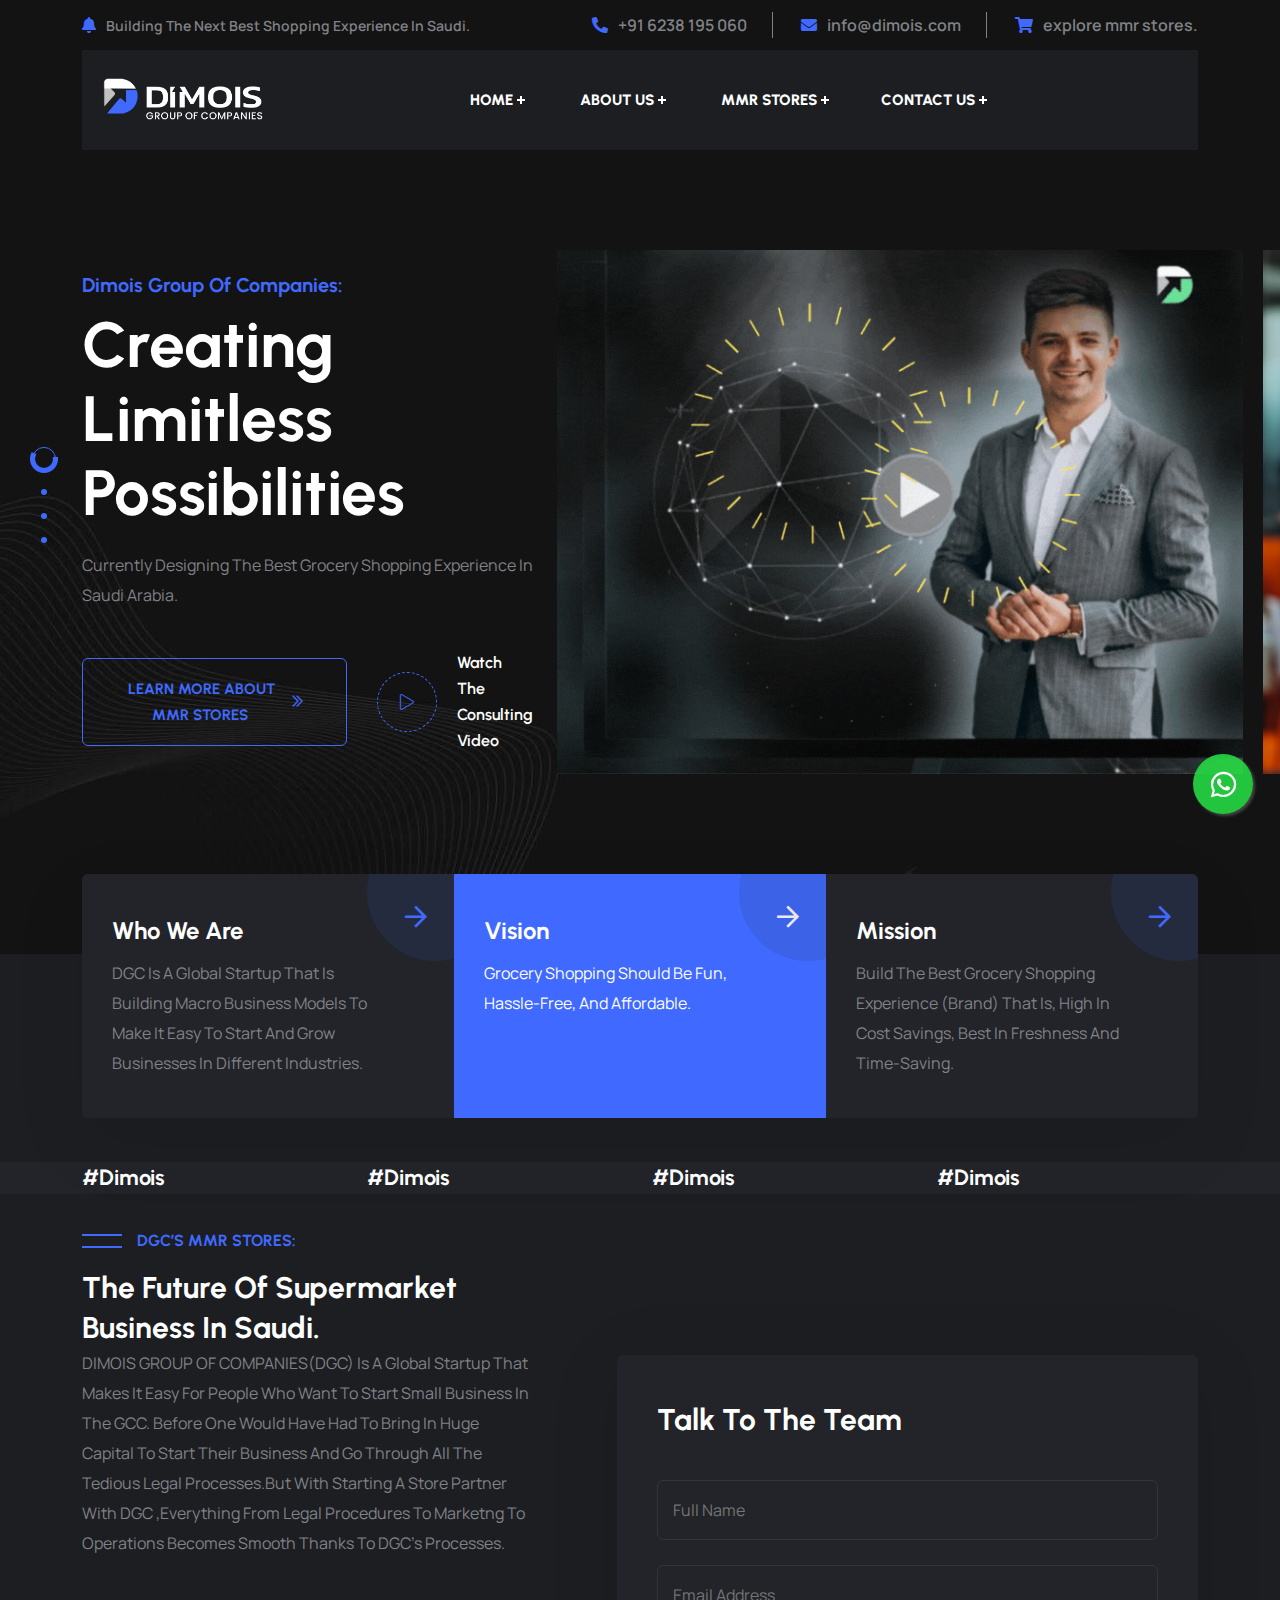
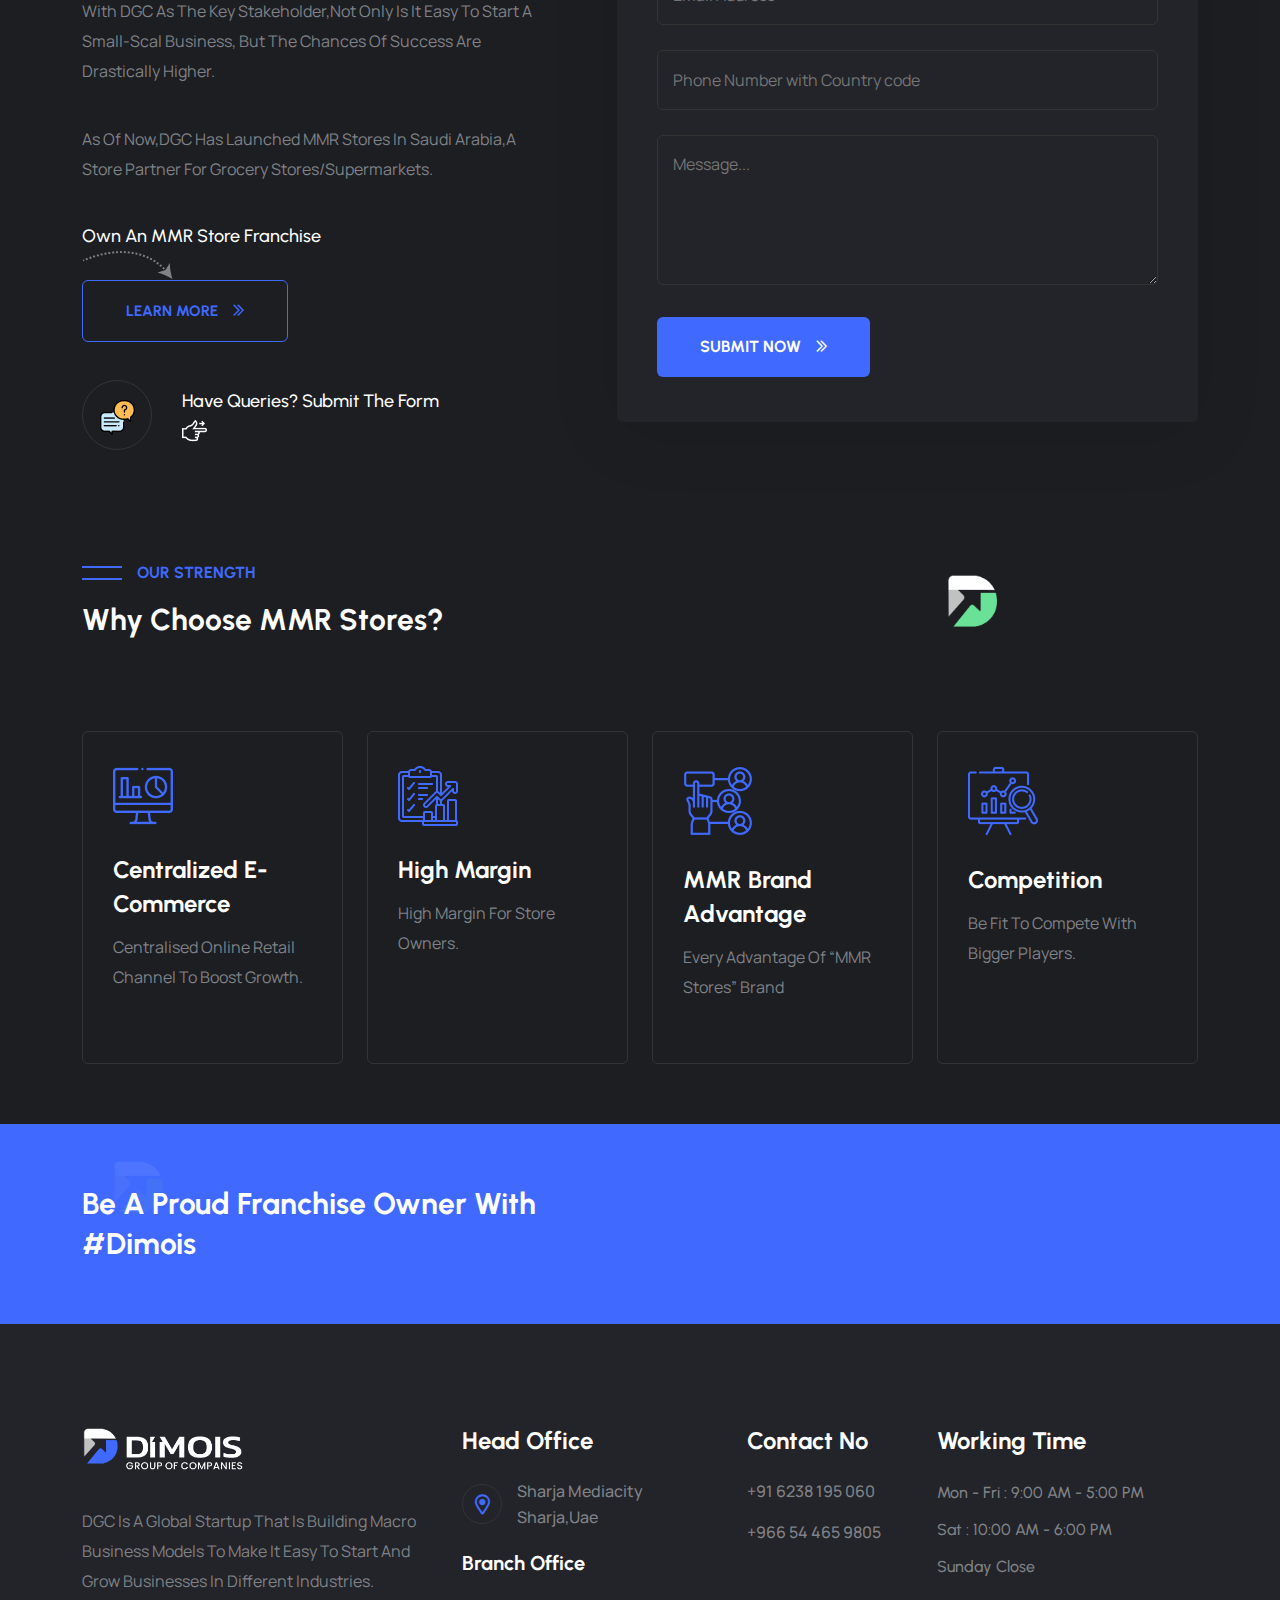
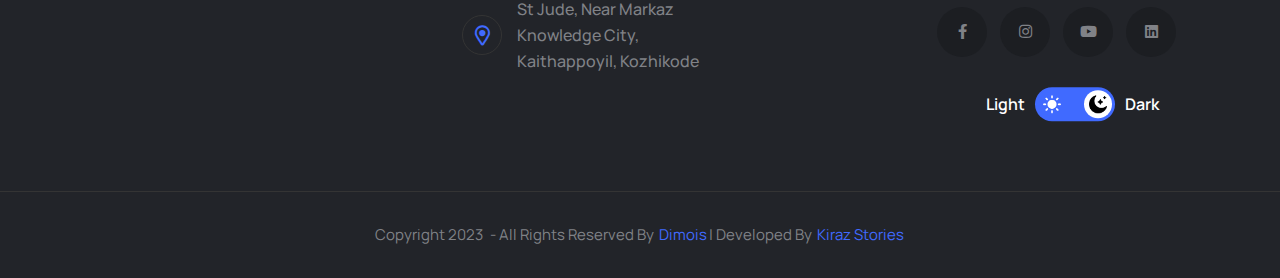
==== index.html @ ef4c13d4 "Update index.html" ====
<!DOCTYPE html>
<html lang="en">


<!-- Developed by CM.Sadikh -->

<head>
    <!-- Start Meta -->
    <meta charset="UTF-8">
    <meta http-equiv="X-UA-Compatible" content="IE=edge">
    <meta name="description" content="Dimois -  help take your small business the next level">
    <meta name="keywords" content="offer Store Partner opportunities all over GCC">
    <meta name="author" content="CM.sadikh">
    <meta name="viewport" content="width=device-width, initial-scale=1">
    <!-- Title of Site -->
    <title>Dimois</title>
    <!-- Favicons -->
    <!--<link rel="icon" type="image/png" href="assets/img/favicon-3.png">-->
    <link rel="icon" type="image/png" href="assets/img/shape/d2.svg">
    <!-- Bootstrap CSS -->
    <link rel="stylesheet" href="assets/css/bootstrap.min.css">
    <!-- Font Awesome CSS -->
    <link rel="stylesheet" href="assets/css/all.css">
    <!-- Animate CSS -->
    <link rel="stylesheet" href="assets/css/animate.css">
    <!-- Swiper Bundle CSS -->
    <link rel="stylesheet" href="assets/css/swiper-bundle.min.css">
    <!-- Magnific Popup CSS -->
    <link rel="stylesheet" href="assets/css/magnific-popup.css">
    <!-- Mean Menu CSS -->
    <link rel="stylesheet" href="assets/css/meanmenu.min.css">
    <!-- Custom CSS -->
    <link rel="stylesheet" href="assets/sass/style.css">
    <style>
        /* @media (max-width: 1399px); */
        .chooseUs__area-item {
            height: 333px !important;
            padding: 34px 30px !important;
        }

        .section-padding-strength {
            padding: 5px 0px !important;
        }

        .section-padding-about {
            /* padding: 120px 0px!important; */
            padding-top: 120px !important;
            padding-right: 0px !important;
            padding-bottom: 27px !important;
            padding-left: 0px !important;
        }

        .section-margin {
            margin-top: 55px !important;
        }

        .switch__tab {
            position: relative;
            font-weight: 500;
            display: flex;
            align-items: center;
            right: 115px;
            top: 94%;
            transform: translateY(89%) translateX(164px) rotate(0deg);
            z-index: 3;
            cursor: pointer;
        }

        .wa-float {
            position: fixed;
            width: 60px;
            height: 60px;
            bottom: 149px !important;
            right: 27px !important;
            background-color: #25d366;
            color: #FFF;
            border-radius: 50px;
            text-align: center;
            font-size: 30px;
            box-shadow: 2px 2px 3px #494747;
            z-index: 100;
        }

        .my-float {
            margin-top: 16px;
        }

        .float-insta {
            position: fixed;
            width: 60px;
            height: 60px;
            bottom: 86px !important;
            right: 27px !important;
            /*background-color: #26db43cc;*/
            background-color: #26db43e3;
            color: #FFF;
            border-radius: 50px;
            text-align: center;
            font-size: 29px;
            box-shadow: 2px 2px 3px #494747;
            z-index: 100;
        }

        .my-float-insta {
            margin-top: 16px;
        }

        .btn-eight {
            background: transparent;
            color: var(--primary-color-3);
            border: 1px solid var(--primary-color-3);
            padding: 16px 42px;
        }

        .btn-eight {

            display: inline-flex;
            align-items: center;
            font-size: 15px;
            line-height: 26px;
            padding: 17px 43px;
            text-align: center;
            font-weight: 700;
            font-family: var(--heading-font);
            z-index: 3;
            position: relative;
            transition: 0.4s;
            text-transform: uppercase;
            overflow: hidden;
            border-radius: 6px;
        }
    </style>


</head>

<body>
    <!-- Preloader Start -->
    <div class="theme-loader">
        <div class="spinner">
            <div class="double-bounce1"></div>
            <div class="double-bounce2"></div>
        </div>
    </div>
    <a href="https://api.whatsapp.com/send?phone=916238195060&text=Hi Dimois" class="float-insta" target="_blank">
        <i class="fab fa-whatsapp my-float-insta"></i>
    </a>
    <!-- Preloader End -->
    <!-- Dark Light Start -->
    <!-- <div class="switch__tab">
		<span class="switch__tab-btn active light-mode-title">Light</span>
		<span class="mode__switch three" onclick="darkLight()"><span></span></span>
		<span class="switch__tab-btn dark-mode-title">Dark</span>
	</div> -->
    <!-- Dark Light End -->
    <!-- Header Area Start -->
    <div class="header__three">
        <!-- Top Bar Start -->
        <div class="topbar__three">
            <div class="container">
                <div class="row">
                    <div class="col-xl-5 col-lg-6">
                        <div class="topbar__three-left lg-t-center">
                            <a href="#"><i class="fas fa-bell icon-animation"></i>Building the next best shopping
                                experience in Saudi.</a>

                        </div>

                    </div>
                    <div class="col-xl-7 col-lg-6">
                        <div class="topbar__three-right t-right lg-t-center">
                            <ul>
                                <li><a href="tel:+91 6238 195 060"><i class="fas fa-phone-alt"></i>+91 6238 195 060</a>
                                </li>
                                <li><a href="mailto:Info@dimois.com"><i class="fas fa-envelope"></i>Info@dimois.com</a>
                                </li>
                                <li><a href="mmr-stores.html"><i class="fas fa-shopping-cart"></i>Explore MMR
                                        Stores.</a></li>

                            </ul>
                        </div>
                    </div>
                </div>
            </div>
        </div>
        <!-- Top Bar End -->
        <!-- Menu Bar Area Start -->
        <div class="header__area header__sticky">
            <div class="container">
                <div class="header__area-menubar three">
                    <div class="header__area-menubar-left">
                        <div class="header__area-menubar-left-logo">
                            <a href="#"><img class="dark-n" src="assets/img/Dimois_light.svg" alt=""><img
                                    class="light-n" src="assets/img/Dimois_dark.svg" alt=""></a>
                            <!-- <a href="index.html"><img class="dark-n" src="assets/img/logo-6.png" alt=""><img class="light-n" src="assets/img/logo-7.png" alt=""></a> -->
                        </div>
                    </div>
                    <div class="header__area-menubar-center">
                        <div class="header__area-menubar-center-menu three menu-responsive">
                            <ul id="mobilemenu">
                                <li class="menu-item-has-children"><a href="#">Home</a>

                                </li>
                                <li class="menu-item-has-children"><a href="#about_us">About Us</a>
                                </li>
                                <!-- <li class="menu-item-has-children"><a href="#send_mail">Send mail</a>

                                </li> -->

                                <li class="menu-item-has-children"><a href="mmr-stores.html">MMR Stores</a>
                                <li class="menu-item-has-children"><a href="#contact">Contact us</a>

                                </li>
                            </ul>
                        </div>
                    </div>
                    <div class="header__area-menubar-right">
                        <div class="header__area-menubar-right-box">
                            <div class="header__area-menubar-right-box-search">
                                <div class="search">
                                    <span class="header__area-menubar-right-box-search-icon open">
                                        <!--<i-->
                                        <!--    class="fal fa-search"></i>-->
                                    </span>
                                </div>
                                <div class="header__area-menubar-right-box-search-box">
                                    <form>
                                        <input type="search" placeholder="Search Here.....">
                                        <button type="submit"><i class="fal fa-search"></i>
                                        </button>
                                    </form> <span class="header__area-menubar-right-box-search-box-icon"><i
                                            class="fal fa-times"></i></span>
                                </div>
                            </div>
                            <!-- <div class="header__area-menubar-right-box-btn">
                                <a class="btn-seven" href="#">Request quote<i
                                        class="far fa-chevron-double-right"></i>
                                    </a>
                            </div> -->
                        </div>
                        <div class="responsive-menu"></div>
                    </div>
                </div>
            </div>
        </div>
        <!-- Menu Bar Area End -->
    </div>
    <!-- Header Area End -->
    <!-- Banner Area Start -->
    <div class="banner__three" data-background="assets/img/shape/banner-bg-3.jpg">
        <div class="container">
            <div class="row align-items-center">
                <div class="col-xl-5 col-lg-6 lg-mb-30">
                    <div class="banner__three-title">
                        <!-- <span>Welcome to Dimois</span> -->
                        <!-- <h1>Dimois Group of Companies</h1> -->
                        <!-- <p>We are helping Make Dreams Possible & offer Store Partner opportunities all over GCC </p> -->
                        <span>Dimois Group of Companies:</span>
                        <h1> Creating Limitless Possibilities</h1>
                        <p>Currently designing the best grocery shopping experience in Saudi Arabia.</p>
                        <!-- <p>We are experts in Consulting business development, branding, brand management, and more.</p> -->
                        <div class="banner__three-title-bottom">
                            <div class="banner__three-title-bottom-btn">
                                <a class="btn-eight" href="#about_us">Learn more about MMR Stores&nbsp;<i
                                        class="far fa-chevron-double-right"></i></a>
                            </div>
                            <div class="banner__three-title-bottom-video">
                                <div class="banner__three-title-bottom-video-icon">
                                    <a class="video-popup" href="https://www.youtube.com/watch?v=VjAGd_CdMIsjaefar"><i
                                            class="fal fa-play"></i></a>
                                </div>
                                <h6>Watch the Consulting Video</h6>
                            </div>
                        </div>
                        <div class="swiper-pagination"></div>
                    </div>
                </div>
                <div class="col-xl-7 col-lg-6">
                    <div class="swiper banner__three__slider banner__three-image dark__imagej">
                        <div class="swiper-wrapper">
                            <div class="swiper-slide">
                                <!-- <img src="assets/img/banner/light-bulb.webp" alt=""> -->
                                <!--<img src="assets/img/banner/banner-7.jpg" alt="">-->

                                <!-- <img src="assets/img/banner/1.jpg" alt=""> -->
                                <a class="video-popup" href="https://www.youtube.com/watch?v=VjAGd_CdMIsjaefar">
                                    <!-- <img src="assets/img/banner/banner-j06.webp" alt="">  -->
                                    <!-- <img src="assets/img/banner/03.gif" height="600" alt="">  -->
                                    <!-- <img src="https://s9.gifyu.com/images/PLay.gif" height="600" alt="">  -->
                                    <!-- <img src="assets/img/banner/banner-j07.webp" alt=""> -->
                                    <img src="assets/img/banner/jif07.gif" alt="">


                                </a>

                            </div>
                            <div class="swiper-slide">
                                <img src="assets/img/banner/banner-8.jpg" alt="">
                            </div>
                            <div class="swiper-slide">
                                <img src="assets/img/banner/banner-9.jpg" alt="">
                            </div>
                            <div class="swiper-slide">
                                <img src="assets/img/banner/banner-10.jpg" alt="">
                            </div>
                        </div>
                    </div>
                </div>
            </div>
        </div>
    </div>
    <!-- Banner Area End -->
    <!-- Features Area Start -->
    <div class="features">
        <div class="container">
            <div class="row">
                <div class="col-xl-12">
                    <div class="features-area">
                        <div class="features-area-item ltb-radius">
                            <span><i class="far fa-arrow-right"></i></span>
                            <h4>Who we are</h4>
                            <!-- <p>DGC is a global startup that makes it easy for people who want to start small business in the GCC.</p> -->
                            <p>DGC is a global startup that is building macro business models to make it easy to start
                                and grow businesses in different industries.</p>
                        </div>
                        <div class="features-area-item features-area-item-hover">
                            <span><i class="far fa-arrow-right"></i></span>
                            <h4>Vision</h4>
                            <p>Grocery shopping should be fun, hassle-free, and affordable.</p>
                        </div>
                        <div class="features-area-item rtb-radius">
                            <span><i class="far fa-arrow-right"></i></span>
                            <h4>Mission</h4>
                            <p>
                                Build the best grocery shopping experience (brand) that is, high in cost savings, best
                                in freshness and time-saving.
                            </p>
                        </div>
                    </div>
                </div>
            </div>
        </div>
    </div>
    <style>
        .section-padding-about {
            padding: 33px 0px !important;

        }

        .ssection-margin-comp {
            height: 72px;

        }

        .subscribe2 {
            margin-top: 44px !important;
            background: #222429;
        }

        @media screen and (min-width:320px) and (max-width:640px) {

            .mob {
                display: none;
            }
        }
    </style>
    <!-- Features Area End -->
    <div id="about_us"> </div>
    <div class="mob subscribe2 section-margin-comp">
        <div class="container">
            <div class="row align-items-center">

                <div class=" col-xl-3 col-lg-3 left-right-animate light-n">
                    <div class="subscribe-title2">
                        <h5> #Dimois </h5>
                    </div>
                </div>
                <div class=" col-xl-3 col-lg-3 left-right-animate light-n">
                    <div class="subscribe-title2">
                        <h5> #Dimois</h5>
                    </div>
                </div>
                <div class=" col-xl-3 col-lg-3 left-right-animate light-n">
                    <div class="subscribe-title2">
                        <h5> #Dimois </h5>
                    </div>
                </div>
                <div class=" col-xl-3 col-lg-3 left-right-animate light-n">
                    <div class="subscribe-title2">
                        <h5> #Dimois </h5>
                    </div>
                </div>



            </div>
        </div>
    </div>

    <!-- About Area Start -->
    <div class="about__three section-padding-about">
        <div class="container">
            <div class="row align-items-center">
                <div class="col-xl-5 col-lg-6 lg-mb-30">
                    <div class="about__three-title" id="about_usj">
                        <span class="subtitle-three">DGC’s MMR Stores:</span>
                        <h3>The future of Supermarket Business in Saudi.</h3>
                        <p>DIMOIS GROUP OF COMPANIES(DGC) is a global startup that makes it easy for people who want to
                            start small business in the GCC.
                            Before one would have had to bring in huge capital to start their business and go through
                            all the tedious legal processes.But with
                            starting a Store Partner with DGC ,everything from legal procedures to marketng to
                            operations becomes smooth thanks to DGC's processes.
                        </p>
                        <p>with DGC as the key stakeholder,not only is it easy to start a small-scal business,
                            but the chances of success are drastically higher.
                        </p>
                        <p>As of now,DGC has launched MMR stores in Saudi Arabia,a Store Partner for grocery
                            stores/supermarkets.
                        </p>

                        <div class="about__three-title-faq-text">
                            <span class="text-one">Own an MMR Store Franchise</span>
                            <h6><img class="dark-n left-right-animate light-n" src="assets/img/icon/arrow-1.png"
                                    alt=""><img class="light-n left-right-animate light-n"
                                    src="assets/img/icon/arrow-1-dark.png" alt=""></h6>
                            <a class="btn-eight" href="mmr-stores.html">Learn More<i
                                    class="far fa-chevron-double-right"></i></a>
                        </div>

                        <p></p>
                        <div class="about__three-title-faq">
                            <div class="about__three-title-faq-icon">
                                <img class="icon-animation" src="assets/img/icon/question.png" alt="">
                            </div>

                            <div class="about__three-title-faq-text">
                                <span class="text-one">Have queries? Submit the form</span>
                                <h6><img class="dark-n" src="assets/img/icon/hand.png" alt=""><img class="light-n"
                                        src="assets/img/icon/hand-light.png" alt=""></h6>
                            </div>
                        </div>

                    </div>
                </div>
                <div class="col-xl-7 col-lg-6">

                    <div class="getIn__touch-three-right" id="send_mail">
                        <h3>Talk to the team</h3>
                        <div class="getIn__touch-three-right-form">
                            <form method="post" autocomplete="off" name="google-sheet" id="jForm">
                                <div class="mt-25">
                                    <input type="text" name="Name" id="name" placeholder="Full Name"
                                        required="required">
                                </div>
                                <div class="mt-25">
                                    <input type="email" name="Email" id="email" placeholder="Email Address"
                                        required="required">
                                </div>
                                <div class="mt-25">
                                    <input type="number" name="Phone" id="phone" placeholder="Phone Number with Country code"
                                        required="required">
                                </div>
                                <div class="mt-25">
                                    <textarea name="Message" id="Message" placeholder="Message..."></textarea>
                                </div>
                                <div class="mt-25">
                                    <button class="btn-seven" type="submit">Submit Now<i
                                            class="far fa-chevron-double-right"></i></button>
                                </div>
                            </form>
                        </div>
                    </div>

                </div>
            </div>
        </div>
    </div>

    <div class="chooseUs__area section-padding-strength">
        <div class="container">
            <div class="row align-items-center mb-70">
                <div class="col-xl-6 col-lg-7 lg-mb-20">
                    <div class="chooseUs__area-title">
                        <span class="subtitle-three">Our Strength</span>
                        <h3>Why Choose MMR Stores?</h3>
                    </div>
                </div>
                <div class="col-xl-6 col-lg-5">
                    <div class="chooseUs__area-right">
                        <div class="chooseUs__area-right-counter">
                            <!-- <h1><span class="counter">180</span>+</h1>
                            <h6>Get International Award our company</h6> -->
                        </div>
                        <div class="chooseUs__area-right-shape">
                            <!-- <img class="left-right-animate dark-n" src="assets/img/shape/choose-us.png" alt="">
                            <img class="left-right-animate light-n" src="assets/img/shape/choose-us-dark.png" alt=""> -->
                            <img class="left-right-animate dark-n" src="assets/img/shape/d2.svg" alt="">
                            <img class="left-right-animate light-n" src="assets/img/shape/d2.svg" alt="">
                        </div>
                    </div>
                </div>
            </div>
            <div class="row">
                <!-- <div class="col-xl-6 xl-mb-30 dark__image"> -->
                <div class="col-xl-6">
                    <div class="row">
                        <div class="col-sm-6 sm-mb-30">
                            <div class="chooseUs__area-item">
                                <div class="chooseUs__area-item-icon">
                                    <img src="assets/img/icon/choose-us-1.png" alt="">
                                </div>
                                <h4>Centralized E-commerce
                                </h4>
                                <p>Centralised Online Retail Channel to boost growth.</p>
                            </div>
                        </div>
                        <div class="col-sm-6">
                            <div class="chooseUs__area-item">
                                <div class="chooseUs__area-item-icon">
                                    <img src="assets/img/icon/choose-us-2.png" alt="">
                                </div>
                                <h4>High Margin</h4>
                                <p>High Margin for Store Owners.</p>
                            </div>
                        </div>
                    </div>
                </div>
                <!-- <img class="img-full" src="assets/img/pages/choose-us.jpg" alt=""> -->
                <!-- </div> -->
                <div class="col-xl-6">
                    <div class="row">
                        <div class="col-sm-6 sm-mb-30">
                            <div class="chooseUs__area-item">
                                <div class="chooseUs__area-item-icon">
                                    <img src="assets/img/icon/services-j.png" alt="">
                                </div>

                                <h4>MMR Brand Advantage
                                </h4>
                                <p>Every Advantage of “MMR Stores” Brand

                                </p>
                            </div>
                        </div>
                        <div class="col-sm-6">
                            <div class="chooseUs__area-item">
                                <div class="chooseUs__area-item-icon">
                                    <img src="assets/img/icon/services-j2.png" alt="">
                                </div>
                                <h4>Competition
                                </h4>
                                <p>Be Fit to Compete with Bigger Players.

                                </p>
                            </div>
                        </div>
                    </div>
                </div>
            </div>
        </div>
    </div>

    <!-- Subscribe Area Start -->
    <div class="subscribe section-margin">
        <div class="container">
            <div class="row align-items-center">
                <div class="col-xl-6 col-lg-6">
                    <div class="subscribe-title">
                        <h3>Be a proud franchise owner with #Dimois</h3>
                    </div>
                </div>

            </div>
        </div>
    </div>
    <!-- Subscribe Area End -->
    <!-- Footer One Area Start -->
    <div class="footer__three" id="contact">
        <img class="footer__three-shape" src="assets/img/shape/footer-bg-2.png" alt="">
        <div class="container">
            <div class="row">
                <div class="col-xl-4 col-lg-5 col-md-7 md-mb-30">
                    <div class="footer__three-widget">
                        <div class="footer__three-widget-about">
                            <!-- <a href="index.html"><img class="dark-n" src="assets/img/logo-6.png" alt=""><img class="light-n" src="assets/img/logo-7.png" alt=""></a> -->
                            <a href="#index.html"><img class="dark-n" src="assets/img/Dimois_light.svg" alt=""><img
                                    class="light-n" src="assets/img/Dimois_dark.svg" alt=""></a>
                            <p>
                                DGC Is A Global Startup That Is Building Macro Business Models To Make It Easy To Start
                                And Grow Businesses In Different Industries.
                            </p>
                        </div>
                    </div>
                </div>
                <div class="col-xl-3 col-lg-4 col-md-5 col-sm-7 xl-mb-30">
                    <div class="footer__three-widget">
                        <h4>Head Office</h4>
                        <div class="footer__three-widget-location">
                            <div class="footer__three-widget-location-item">
                                <div class="footer__three-widget-location-item-icon">
                                    <i class="far fa-map-marker-alt"></i>
                                </div>
                                <div class="footer__three-widget-location-item-info">
                                    <a href="#">Sharja mediacity
                                        Sharja,uae</a>
                                </div>
                            </div>
                            <h6>Branch Office</h6>
                            <div class="footer__three-widget-location-item">
                                <div class="footer__three-widget-location-item-icon">
                                    <i class="far fa-map-marker-alt"></i>
                                </div>
                                <div class="footer__three-widget-location-item-info">
                                    <a href="#">St Jude, Near Markaz Knowledge City, Kaithappoyil, Kozhikode</a>
                                </div>
                            </div>
                        </div>
                    </div>
                </div>
                <div class="col-xl-2 col-lg-3 col-md-4 col-sm-5 sm-mb-30">
                    <div class="footer__three-widget">
                        <h4>Contact No</h4>
                        <div class="footer__three-widget-solution">
                            <ul>
                                <li><a href="tel:+91 6238 195 060"><i class="fas fa-phone-alt"></i>+91 6238 195 060</a>
                                </li>
                                <li><a href="tel:+91 6238 195 060"><i class="fas fa-phone-alt"></i>+966 54 465 9805</a>
                                </li>
                                <!--<li><a href="#"><i class="far fa-chevron-double-right"></i>privacy policy</a></li>-->
                                <!--<li><a href="#"><i class="far fa-chevron-double-right"></i>Consulting</a></li>-->
                            </ul>
                        </div>
                    </div>
                </div>
                <div class="col-xl-3 col-lg-4 col-md-5">
                    <div class="footer__three-widget border-one tow">
                        <h4>Working Time</h4>
                        <div class="footer__three-widget-hour">
                            <p>Mon - fri : 9:00 AM - 5:00 PM</p>
                            <p>sat : 10:00 AM - 6:00 PM</p>
                            <p>Sunday Close</p>
                            <div class="footer__three-widget-hour-social">
                                <ul>
                                    <li><a
                                            href="https://www.facebook.com/profile.html?id=100089367236804&mibextid=LQQJ4d"><i
                                                class="fab fa-facebook-f"></i></a></li>
                                    <li><a href="https://instagram.com/dimois_?igshid=MWI4MTIyMDE="><i
                                                class="fab fa-instagram"></i></a></li>
                                    <li><a href="#"><i class="fab fa-youtube"></i></a></li>
                                    <li><a href="#"><i class="fab fa-linkedin"></i></a></li>
                                    <div class="switch__tab">
                                        <span class="switch__tab-btn active light-mode-title">Light</span>
                                        <span class="mode__switch three" onclick="darkLight()"><span></span></span>
                                        <span class="switch__tab-btn dark-mode-title">Dark</span>
                                    </div>
                                </ul>
                            </div>
                        </div>
                    </div>
                </div>
            </div>
            <!-- Dark Light Start -->

            <!-- Dark Light End -->
        </div>
        <div class="copyright__three">
            <div class="container">
                <div class="row">

                    <div class="col-xl-12">
                         <p>Copyright 2023 <a href="#"></a> - All Rights Reserved By <a href="#" style="text-decoration:none">Dimois</a>| Developed By <a href="https://api.whatsapp.com/send?phone=+918714909890&amp;text=Hi Kiraz Stories-Navigated from Dimois website" style="text-decoration:none">Kiraz Stories</a></p>
                    </div>
                </div>
            </div>
        </div>
    </div>
    <!-- Footer One Area End -->
    <!-- Scroll Btn Start -->
    <div class="scroll-up scroll-three">
        <svg class="scroll-circle svg-content" width="100%" height="100%" viewBox="-1 -1 102 102">
            <path d="M50,1 a49,49 0 0,1 0,98 a49,49 0 0,1 0,-98" />
        </svg>
    </div>
    <!-- Scroll Btn End -->
    <!-- Main JS -->
    <script src="assets/js/jquery-3.6.0.min.js"></script>
    <!-- Bootstrap JS -->
    <script src="assets/js/bootstrap.min.js"></script>
    <!-- Counter Up JS -->
    <script src="assets/js/jquery.counterup.min.js"></script>
    <!-- Popper JS -->
    <script src="assets/js/popper.min.js"></script>
    <!-- Progressbar JS -->
    <script src="assets/js/progressbar.min.js"></script>
    <!-- Magnific Popup JS -->
    <script src="assets/js/jquery.magnific-popup.min.js"></script>
    <!-- Swiper Bundle JS -->
    <script src="assets/js/swiper-bundle.min.js"></script>
    <!-- Isotope JS -->
    <script src="assets/js/isotope.pkgd.min.js"></script>
    <!-- Waypoints JS -->
    <script src="assets/js/jquery.waypoints.min.js"></script>
    <!-- Mean Menu JS -->
    <script src="assets/js/jquery.meanmenu.min.js"></script>
    <!-- Custom JS -->
    <script src="assets/js/custom.js"></script>
    <script type="text/javascript">
        const scriptURL = 'https://script.google.com/macros/s/AKfycbwk9A3CYjjhkdMA5ywSXH0VU51KRY2a--d4376lodjJhL7mDSpXBL0UM4ISJSSvrnHsAQ/exec'
        const form = document.forms['google-sheet']

        form.addEventListener('submit', e => {
            e.preventDefault()
            var phone = document.forms["jForm"]["Phone"].value;
var phoneNum = phone.replace(/[^\d]/g, '');
if(phoneNum.length > 6 && phoneNum.length <= 12) {  
           
            fetch(scriptURL, { method: 'POST', body: new FormData(form) })
                .then(response => alert("You have successfully submitted."))
                document.getElementById("jForm").reset()
                .catch(error => console.error('Error!', error.message))
            }else{
                alert('Please enter a valid phone number');
            }

        })
    </script>

</body>


</html>
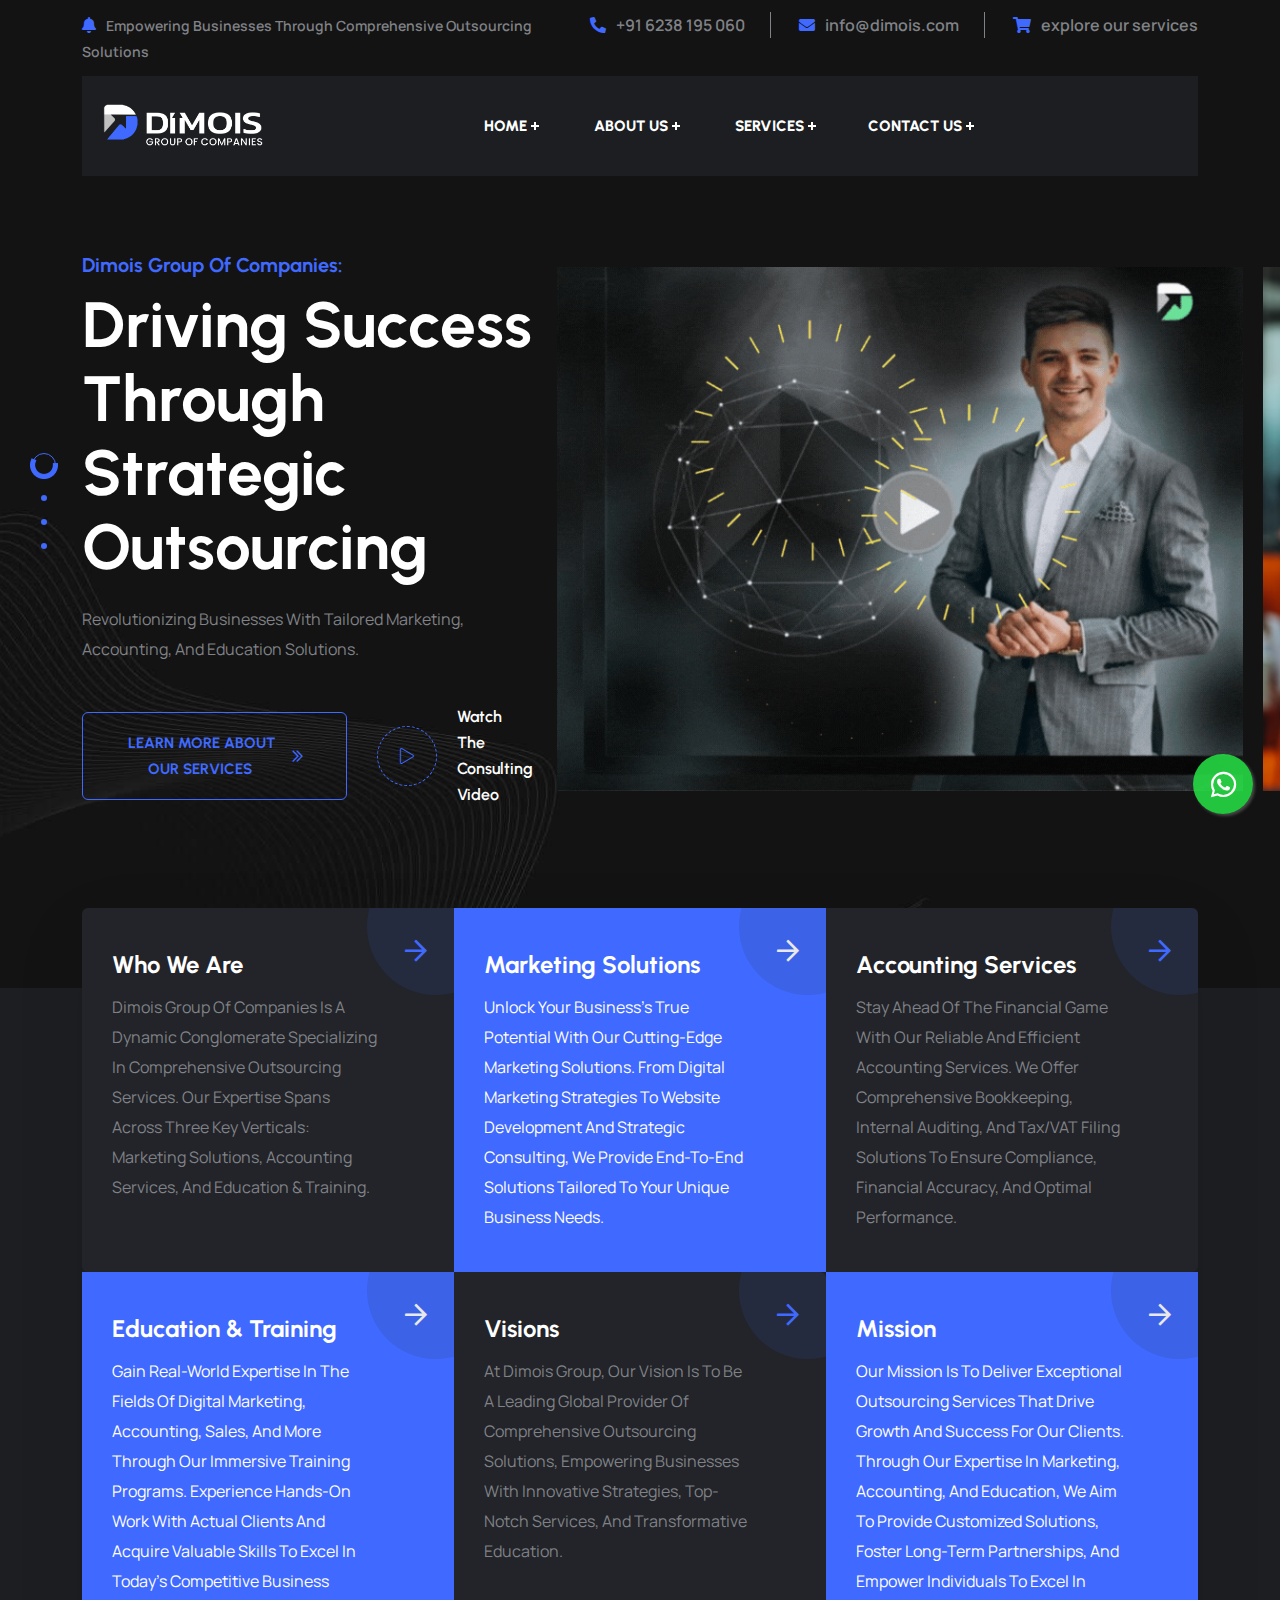
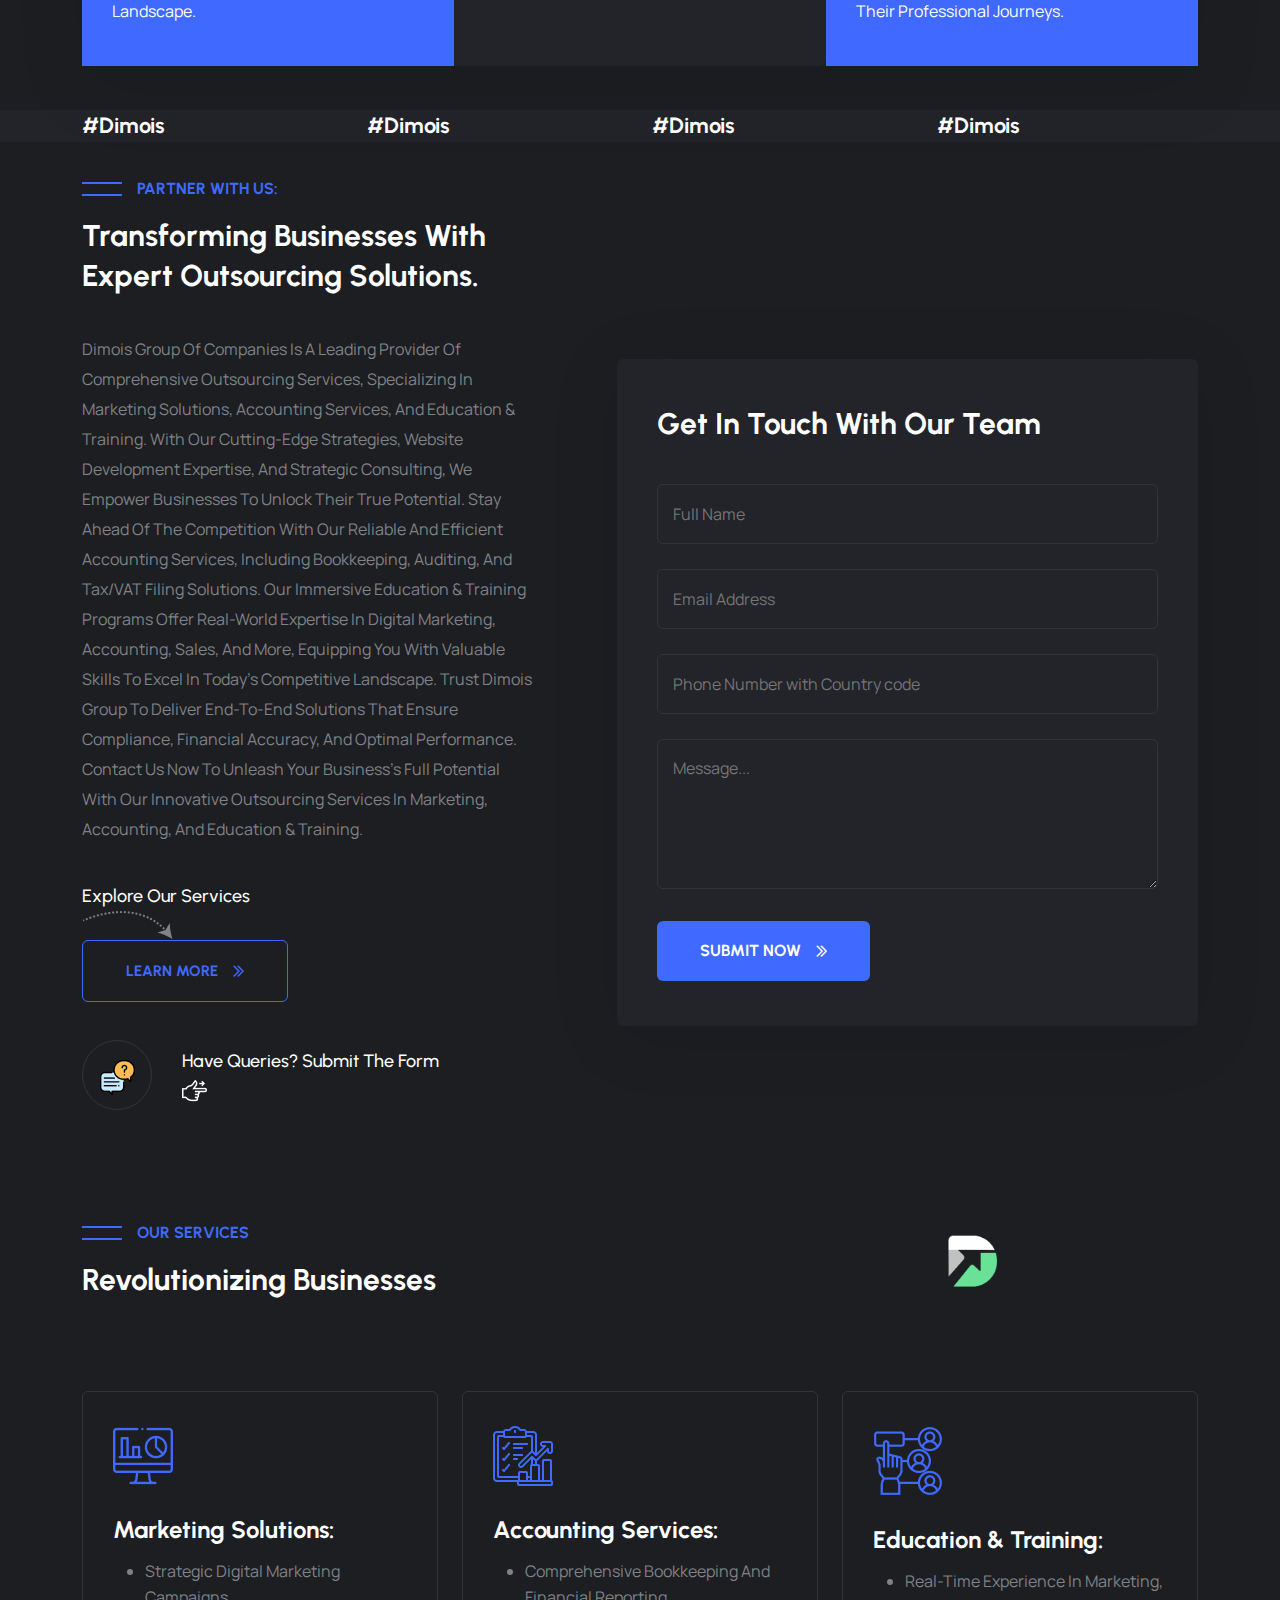
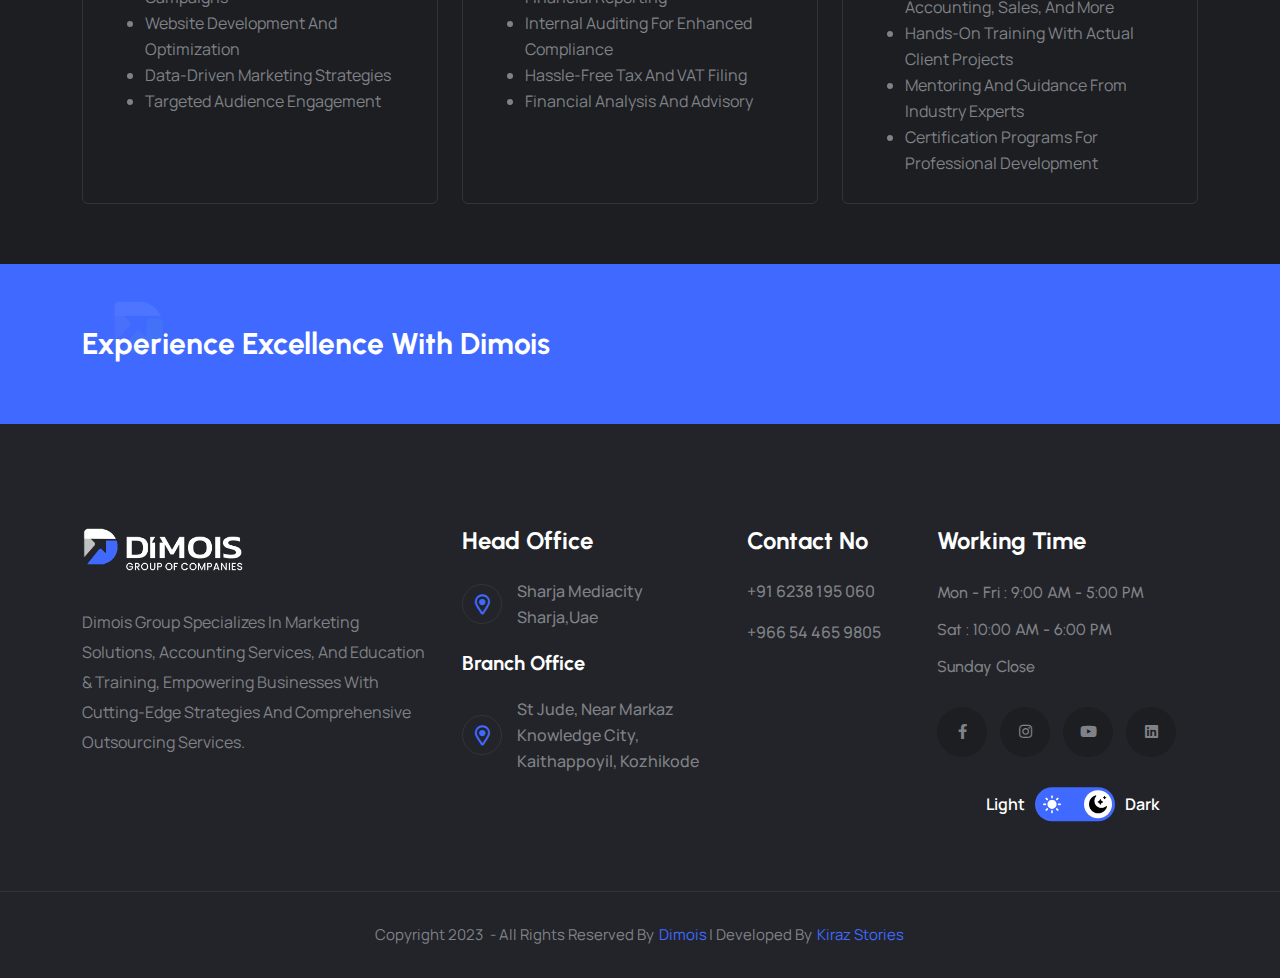
==== commit baeaa8f8: "Update index.html" ====
--- a/index.html
+++ b/index.html
@@ -34,7 +34,7 @@
     <style>
         /* @media (max-width: 1399px); */
         .chooseUs__area-item {
-            height: 333px !important;
+            height: 413px !important;
             padding: 34px 30px !important;
         }
 
@@ -161,8 +161,7 @@
                 <div class="row">
                     <div class="col-xl-5 col-lg-6">
                         <div class="topbar__three-left lg-t-center">
-                            <a href="#"><i class="fas fa-bell icon-animation"></i>Building the next best shopping
-                                experience in Saudi.</a>
+                            <a href="#"><i class="fas fa-bell icon-animation"></i>Empowering Businesses through Comprehensive Outsourcing Solutions</a>
 
                         </div>
 
@@ -174,8 +173,7 @@
                                 </li>
                                 <li><a href="mailto:Info@dimois.com"><i class="fas fa-envelope"></i>Info@dimois.com</a>
                                 </li>
-                                <li><a href="mmr-stores.html"><i class="fas fa-shopping-cart"></i>Explore MMR
-                                        Stores.</a></li>
+                                <li><a href="#services"><i class="fas fa-shopping-cart"></i>Explore Our Services</a></li>
 
                             </ul>
                         </div>
@@ -207,7 +205,7 @@
 
                                 </li> -->
 
-                                <li class="menu-item-has-children"><a href="mmr-stores.html">MMR Stores</a>
+                                <li class="menu-item-has-children"><a href="#services">Services</a>
                                 <li class="menu-item-has-children"><a href="#contact">Contact us</a>
 
                                 </li>
@@ -256,17 +254,17 @@
                         <!-- <h1>Dimois Group of Companies</h1> -->
                         <!-- <p>We are helping Make Dreams Possible & offer Store Partner opportunities all over GCC </p> -->
                         <span>Dimois Group of Companies:</span>
-                        <h1> Creating Limitless Possibilities</h1>
-                        <p>Currently designing the best grocery shopping experience in Saudi Arabia.</p>
+                        <h1> Driving Success through Strategic Outsourcing</h1>
+                        <p>Revolutionizing Businesses with Tailored Marketing, Accounting, and Education Solutions.</p>
                         <!-- <p>We are experts in Consulting business development, branding, brand management, and more.</p> -->
                         <div class="banner__three-title-bottom">
                             <div class="banner__three-title-bottom-btn">
-                                <a class="btn-eight" href="#about_us">Learn more about MMR Stores&nbsp;<i
+                                <a class="btn-eight" href="#about_us">Learn more about Our Services&nbsp;<i
                                         class="far fa-chevron-double-right"></i></a>
                             </div>
                             <div class="banner__three-title-bottom-video">
                                 <div class="banner__three-title-bottom-video-icon">
-                                    <a class="video-popup" href="https://www.youtube.com/watch?v=VjAGd_CdMIsjaefar"><i
+                                    <a class="video-popup" href="https://www.youtube.com/watch?v=66uFXkFaNlU"><i
                                             class="fal fa-play"></i></a>
                                 </div>
                                 <h6>Watch the Consulting Video</h6>
@@ -283,7 +281,7 @@
                                 <!--<img src="assets/img/banner/banner-7.jpg" alt="">-->
 
                                 <!-- <img src="assets/img/banner/1.jpg" alt=""> -->
-                                <a class="video-popup" href="https://www.youtube.com/watch?v=VjAGd_CdMIsjaefar">
+                                <a class="video-popup" href="https://www.youtube.com/watch?v=66uFXkFaNlU">
                                     <!-- <img src="assets/img/banner/banner-j06.webp" alt="">  -->
                                     <!-- <img src="assets/img/banner/03.gif" height="600" alt="">  -->
                                     <!-- <img src="https://s9.gifyu.com/images/PLay.gif" height="600" alt="">  -->
@@ -320,21 +318,37 @@
                             <span><i class="far fa-arrow-right"></i></span>
                             <h4>Who we are</h4>
                             <!-- <p>DGC is a global startup that makes it easy for people who want to start small business in the GCC.</p> -->
-                            <p>DGC is a global startup that is building macro business models to make it easy to start
-                                and grow businesses in different industries.</p>
+                            <p>Dimois Group of Companies is a dynamic conglomerate specializing in comprehensive outsourcing services. Our expertise spans across three key verticals: Marketing Solutions, Accounting Services, and Education & Training.
+                            </p>
                         </div>
                         <div class="features-area-item features-area-item-hover">
                             <span><i class="far fa-arrow-right"></i></span>
-                            <h4>Vision</h4>
-                            <p>Grocery shopping should be fun, hassle-free, and affordable.</p>
+                            <h4>Marketing Solutions</h4>
+                            <p>Unlock your business's true potential with our cutting-edge marketing solutions. From digital marketing strategies to website development and strategic consulting, we provide end-to-end solutions tailored to your unique business needs.</p>
                         </div>
                         <div class="features-area-item rtb-radius">
                             <span><i class="far fa-arrow-right"></i></span>
+                            <h4>Accounting Services</h4>
+                            <p>
+                                Stay ahead of the financial game with our reliable and efficient accounting services. We offer comprehensive bookkeeping, internal auditing, and tax/VAT filing solutions to ensure compliance, financial accuracy, and optimal performance.
+                            </p>
+                        </div>
+                        <div class="features-area-item features-area-item-hover">
+                            <span><i class="far fa-arrow-right"></i></span>
+                            <h4>Education & Training</h4>
+                            <p>Gain real-world expertise in the fields of digital marketing, accounting, sales, and more through our immersive training programs. Experience hands-on work with actual clients and acquire valuable skills to excel in today's competitive business landscape.</p>
+                        </div>
+                        <div class="features-area-item rtb-radius">
+                            <span><i class="far fa-arrow-right"></i></span>
+                            <h4>Visions</h4>
+                            <p>
+                                At Dimois Group, our vision is to be a leading global provider of comprehensive outsourcing solutions, empowering businesses with innovative strategies, top-notch services, and transformative education.
+                            </p>
+                        </div>
+                        <div class="features-area-item features-area-item-hover">
+                            <span><i class="far fa-arrow-right"></i></span>
                             <h4>Mission</h4>
-                            <p>
-                                Build the best grocery shopping experience (brand) that is, high in cost savings, best
-                                in freshness and time-saving.
-                            </p>
+                            <p>Our mission is to deliver exceptional outsourcing services that drive growth and success for our clients. Through our expertise in marketing, accounting, and education, we aim to provide customized solutions, foster long-term partnerships, and empower individuals to excel in their professional journeys.</p>
                         </div>
                     </div>
                 </div>
@@ -403,28 +417,28 @@
             <div class="row align-items-center">
                 <div class="col-xl-5 col-lg-6 lg-mb-30">
                     <div class="about__three-title" id="about_usj">
-                        <span class="subtitle-three">DGC’s MMR Stores:</span>
-                        <h3>The future of Supermarket Business in Saudi.</h3>
-                        <p>DIMOIS GROUP OF COMPANIES(DGC) is a global startup that makes it easy for people who want to
-                            start small business in the GCC.
-                            Before one would have had to bring in huge capital to start their business and go through
-                            all the tedious legal processes.But with
-                            starting a Store Partner with DGC ,everything from legal procedures to marketng to
-                            operations becomes smooth thanks to DGC's processes.
-                        </p>
-                        <p>with DGC as the key stakeholder,not only is it easy to start a small-scal business,
+                        <span class="subtitle-three"> Partner with Us:</span>
+                        <h3>
+                            Transforming Businesses with Expert Outsourcing Solutions.</h3>
+                            <p>
+
+                            </p>
+                        <p>
+                            Dimois Group of Companies is a leading provider of comprehensive outsourcing services, specializing in Marketing Solutions, Accounting Services, and Education & Training. With our cutting-edge strategies, website development expertise, and strategic consulting, we empower businesses to unlock their true potential. Stay ahead of the competition with our reliable and efficient Accounting Services, including bookkeeping, auditing, and tax/VAT filing solutions. Our immersive Education & Training programs offer real-world expertise in digital marketing, accounting, sales, and more, equipping you with valuable skills to excel in today's competitive landscape. Trust Dimois Group to deliver end-to-end solutions that ensure compliance, financial accuracy, and optimal performance. Contact us now to unleash your business's full potential with our innovative outsourcing services in Marketing, Accounting, and Education & Training.
+ </p>
+                        <!-- <p>with DGC as the key stakeholder,not only is it easy to start a small-scal business,
                             but the chances of success are drastically higher.
                         </p>
                         <p>As of now,DGC has launched MMR stores in Saudi Arabia,a Store Partner for grocery
                             stores/supermarkets.
-                        </p>
+                        </p> -->
 
                         <div class="about__three-title-faq-text">
-                            <span class="text-one">Own an MMR Store Franchise</span>
+                            <span class="text-one">Explore Our Services</span>
                             <h6><img class="dark-n left-right-animate light-n" src="assets/img/icon/arrow-1.png"
                                     alt=""><img class="light-n left-right-animate light-n"
                                     src="assets/img/icon/arrow-1-dark.png" alt=""></h6>
-                            <a class="btn-eight" href="mmr-stores.html">Learn More<i
+                            <a class="btn-eight" href="#">Learn More<i
                                     class="far fa-chevron-double-right"></i></a>
                         </div>
 
@@ -446,7 +460,7 @@
                 <div class="col-xl-7 col-lg-6">
 
                     <div class="getIn__touch-three-right" id="send_mail">
-                        <h3>Talk to the team</h3>
+                        <h3>Get in Touch with Our Team</h3>
                         <div class="getIn__touch-three-right-form">
                             <form method="post" autocomplete="off" name="google-sheet" id="jForm">
                                 <div class="mt-25">
@@ -481,9 +495,9 @@
         <div class="container">
             <div class="row align-items-center mb-70">
                 <div class="col-xl-6 col-lg-7 lg-mb-20">
-                    <div class="chooseUs__area-title">
-                        <span class="subtitle-three">Our Strength</span>
-                        <h3>Why Choose MMR Stores?</h3>
+                    <div class="chooseUs__area-title" id="services">
+                        <span class="subtitle-three">Our Services</span>
+                       <h3>Revolutionizing Businesses</h3>
                     </div>
                 </div>
                 <div class="col-xl-6 col-lg-5">
@@ -503,60 +517,61 @@
             </div>
             <div class="row">
                 <!-- <div class="col-xl-6 xl-mb-30 dark__image"> -->
-                <div class="col-xl-6">
+                <div class="col-xl-12">
                     <div class="row">
-                        <div class="col-sm-6 sm-mb-30">
+                        <div class="col-sm-4 sm-mb-30">
                             <div class="chooseUs__area-item">
                                 <div class="chooseUs__area-item-icon">
                                     <img src="assets/img/icon/choose-us-1.png" alt="">
                                 </div>
-                                <h4>Centralized E-commerce
+                                <h4>Marketing Solutions:
+
                                 </h4>
-                                <p>Centralised Online Retail Channel to boost growth.</p>
-                            </div>
-                        </div>
-                        <div class="col-sm-6">
+                                <ul>
+                                    <li>Strategic Digital Marketing Campaigns</li>
+                                    <li>Website Development and Optimization</li>
+                                    <li>Data-driven Marketing Strategies</li>
+                                    <li>Targeted Audience Engagement</li>
+                                </ul>
+                                <!-- <p>Centralised Online Retail Channel to boost growth.</p> -->
+                            </div>
+                        </div>
+                        <div class="col-sm-4">
                             <div class="chooseUs__area-item">
                                 <div class="chooseUs__area-item-icon">
                                     <img src="assets/img/icon/choose-us-2.png" alt="">
                                 </div>
-                                <h4>High Margin</h4>
-                                <p>High Margin for Store Owners.</p>
-                            </div>
-                        </div>
-                    </div>
-                </div>
-                <!-- <img class="img-full" src="assets/img/pages/choose-us.jpg" alt=""> -->
-                <!-- </div> -->
-                <div class="col-xl-6">
-                    <div class="row">
-                        <div class="col-sm-6 sm-mb-30">
+                                <h4>Accounting Services:</h4>
+                                <ul>
+                                    <li>Comprehensive Bookkeeping and Financial Reporting</li>
+                                    <li>Internal Auditing for Enhanced Compliance
+                                    </li>
+                                    <li>Hassle-free Tax and VAT Filing</li>
+                                    <li>Financial Analysis and Advisory</li>
+                                </ul>
+                            </div>
+                        </div>
+                        <div class="col-sm-4">
                             <div class="chooseUs__area-item">
                                 <div class="chooseUs__area-item-icon">
                                     <img src="assets/img/icon/services-j.png" alt="">
                                 </div>
-
-                                <h4>MMR Brand Advantage
+                                <h4>Education & Training:
                                 </h4>
-                                <p>Every Advantage of “MMR Stores” Brand
-
-                                </p>
-                            </div>
-                        </div>
-                        <div class="col-sm-6">
-                            <div class="chooseUs__area-item">
-                                <div class="chooseUs__area-item-icon">
-                                    <img src="assets/img/icon/services-j2.png" alt="">
-                                </div>
-                                <h4>Competition
-                                </h4>
-                                <p>Be Fit to Compete with Bigger Players.
-
-                                </p>
-                            </div>
-                        </div>
-                    </div>
-                </div>
+                                <ul>
+                                    <li>Real-time Experience in Marketing, Accounting, Sales, and More</li>
+                                    <li>Hands-on Training with Actual Client Projects
+
+                                    </li>
+                                    <li>Mentoring and Guidance from Industry Experts
+                                    </li>
+                                    <li>Certification Programs for Professional Development</li>
+                                </ul>
+                            </div>
+                        </div>
+                    </div>
+                </div>
+            
             </div>
         </div>
     </div>
@@ -567,7 +582,8 @@
             <div class="row align-items-center">
                 <div class="col-xl-6 col-lg-6">
                     <div class="subscribe-title">
-                        <h3>Be a proud franchise owner with #Dimois</h3>
+                        <h3>Experience Excellence with Dimois
+                        </h3>
                     </div>
                 </div>
 
@@ -587,8 +603,7 @@
                             <a href="#index.html"><img class="dark-n" src="assets/img/Dimois_light.svg" alt=""><img
                                     class="light-n" src="assets/img/Dimois_dark.svg" alt=""></a>
                             <p>
-                                DGC Is A Global Startup That Is Building Macro Business Models To Make It Easy To Start
-                                And Grow Businesses In Different Industries.
+                                Dimois Group specializes in Marketing Solutions, Accounting Services, and Education & Training, empowering businesses with cutting-edge strategies and comprehensive outsourcing services.
                             </p>
                         </div>
                     </div>
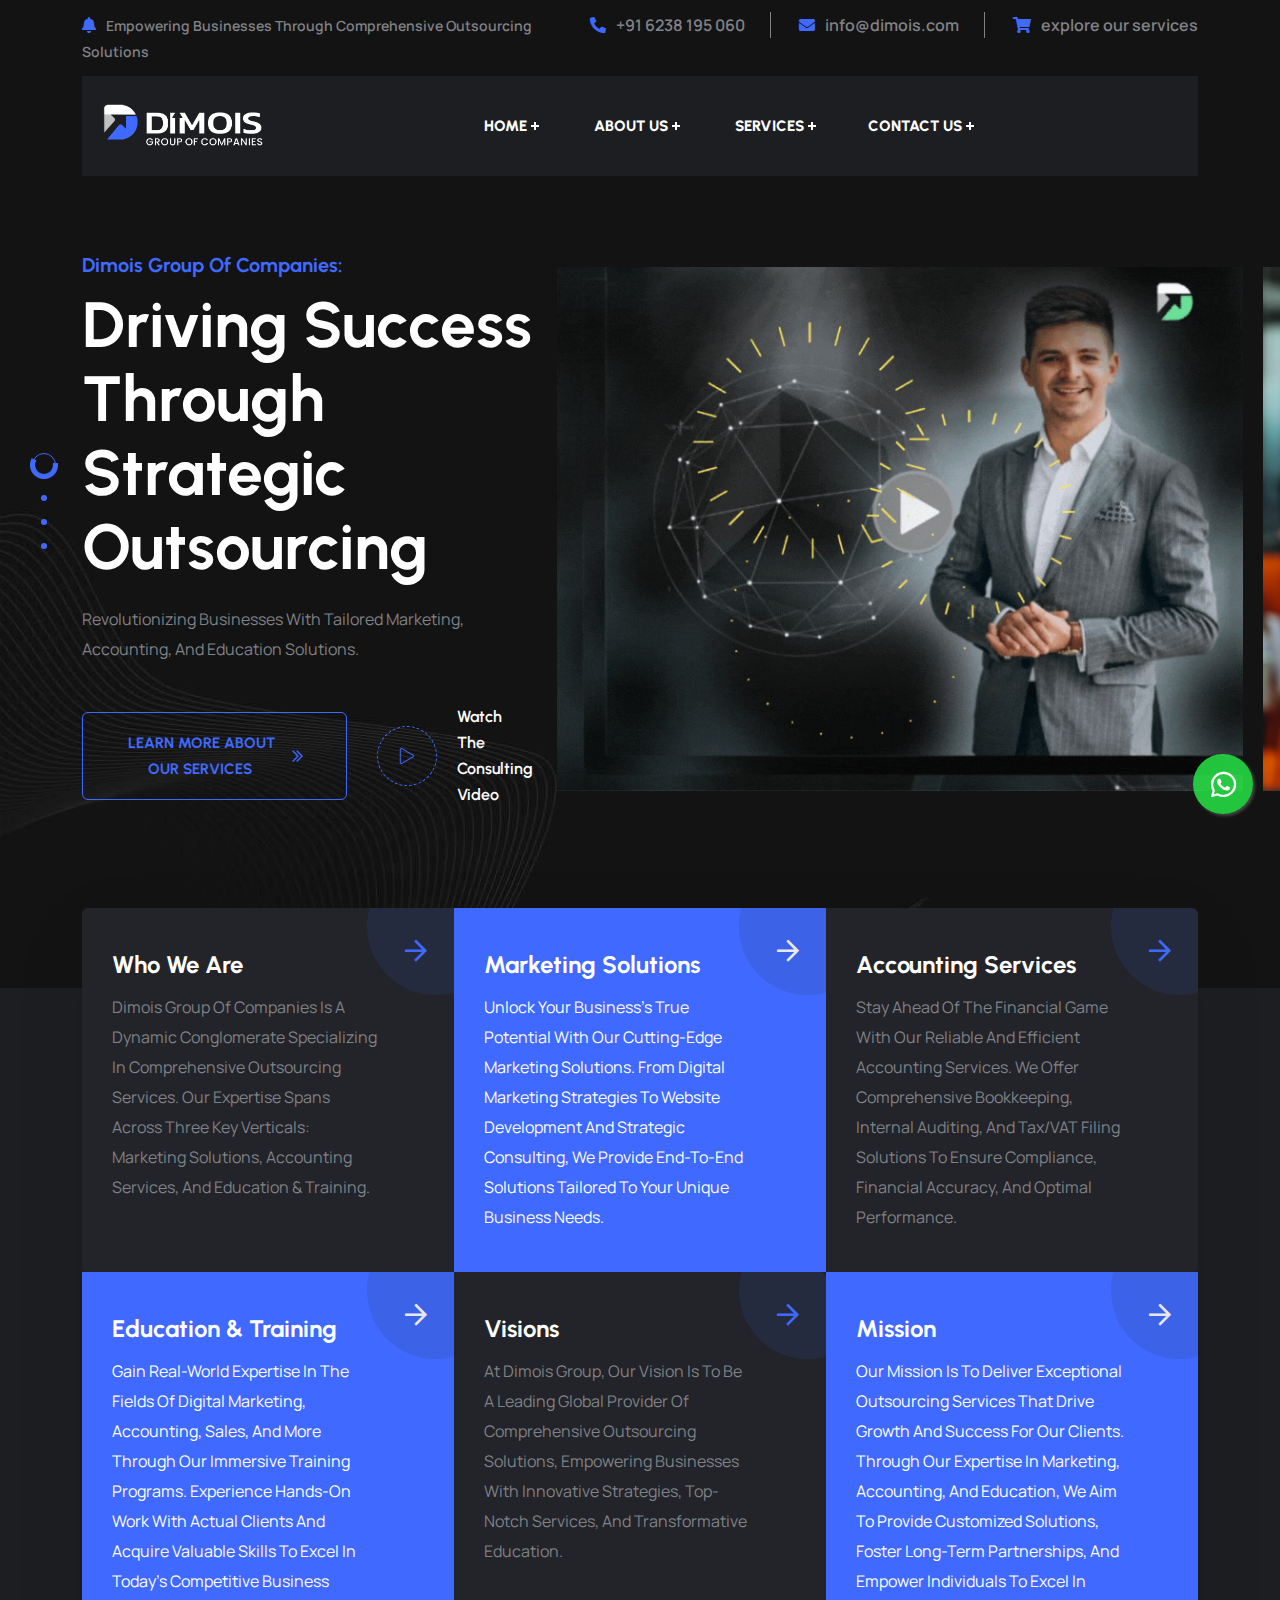
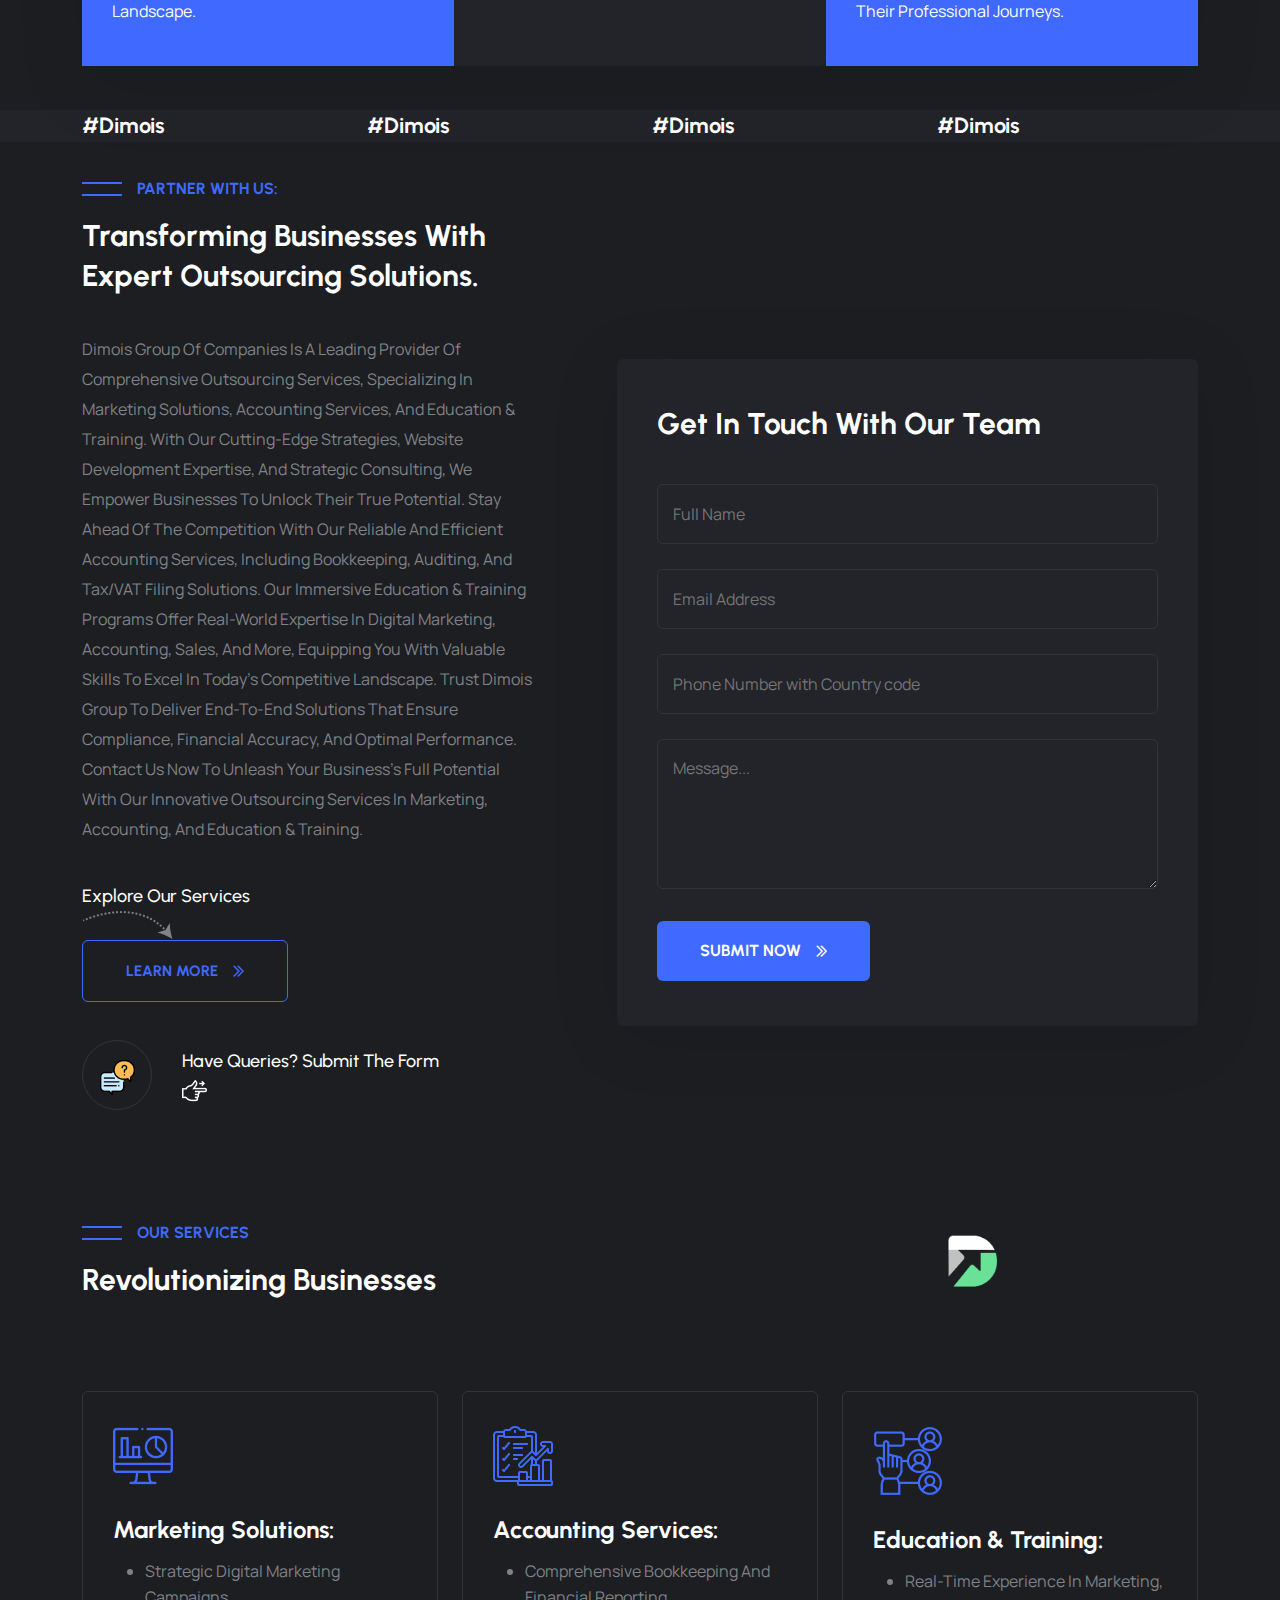
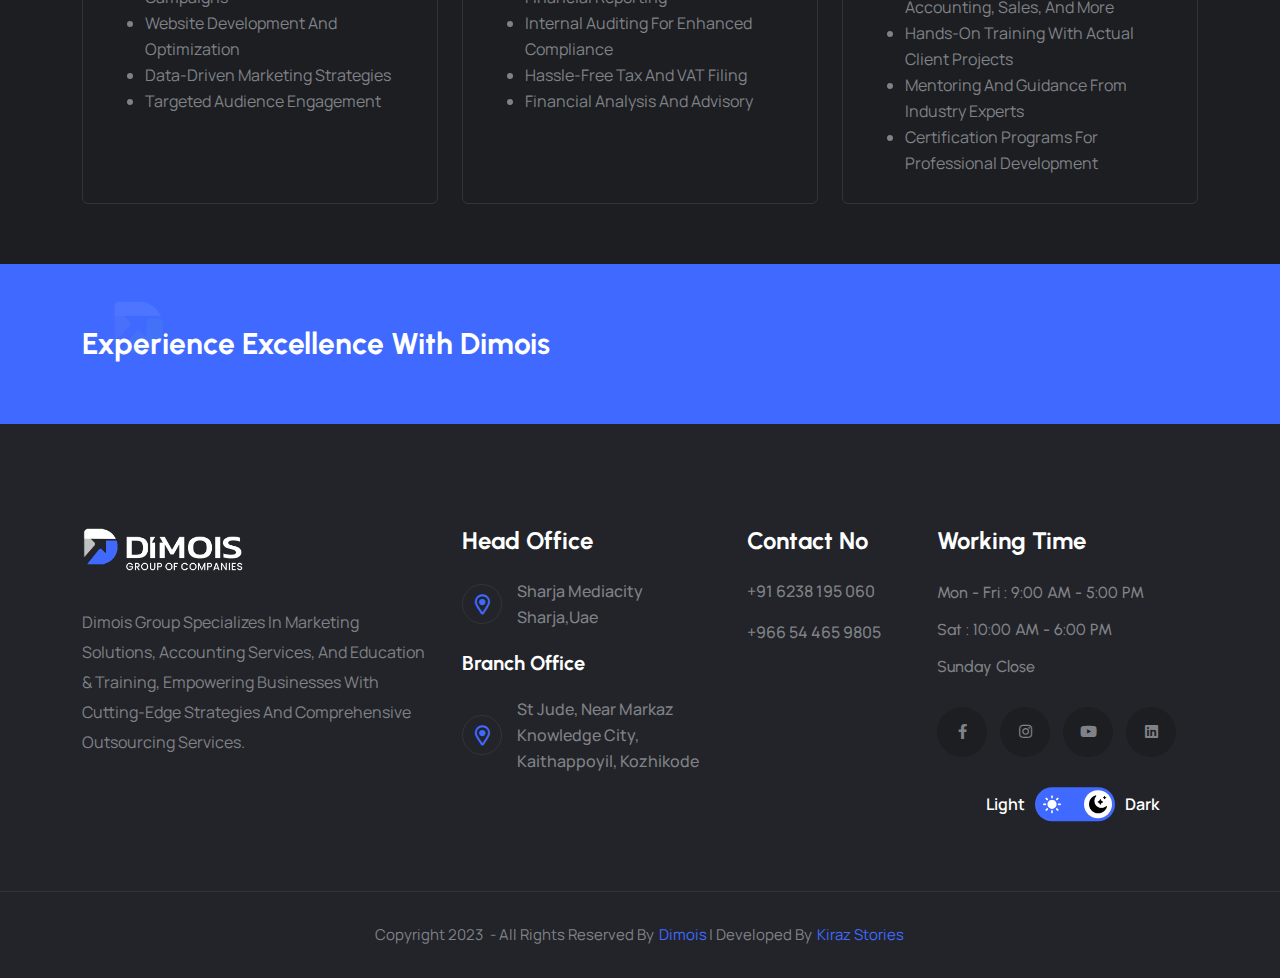
==== commit 65cfb5c4: "Update index.html" ====
--- a/index.html
+++ b/index.html
@@ -259,12 +259,12 @@
                         <!-- <p>We are experts in Consulting business development, branding, brand management, and more.</p> -->
                         <div class="banner__three-title-bottom">
                             <div class="banner__three-title-bottom-btn">
-                                <a class="btn-eight" href="#about_us">Learn more about Our Services&nbsp;<i
+                                <a class="btn-eight" href="#services">Learn more about Our Services&nbsp;<i
                                         class="far fa-chevron-double-right"></i></a>
                             </div>
                             <div class="banner__three-title-bottom-video">
                                 <div class="banner__three-title-bottom-video-icon">
-                                    <a class="video-popup" href="https://www.youtube.com/watch?v=66uFXkFaNlU"><i
+                                    <a class="video-popup" href="#https://www.youtube.com/watch?v=66uFXkFaNlU"><i
                                             class="fal fa-play"></i></a>
                                 </div>
                                 <h6>Watch the Consulting Video</h6>
@@ -281,7 +281,7 @@
                                 <!--<img src="assets/img/banner/banner-7.jpg" alt="">-->
 
                                 <!-- <img src="assets/img/banner/1.jpg" alt=""> -->
-                                <a class="video-popup" href="https://www.youtube.com/watch?v=66uFXkFaNlU">
+                                <a class="video-popup" href="#https://www.youtube.com/watch?v=66uFXkFaNlU">
                                     <!-- <img src="assets/img/banner/banner-j06.webp" alt="">  -->
                                     <!-- <img src="assets/img/banner/03.gif" height="600" alt="">  -->
                                     <!-- <img src="https://s9.gifyu.com/images/PLay.gif" height="600" alt="">  -->
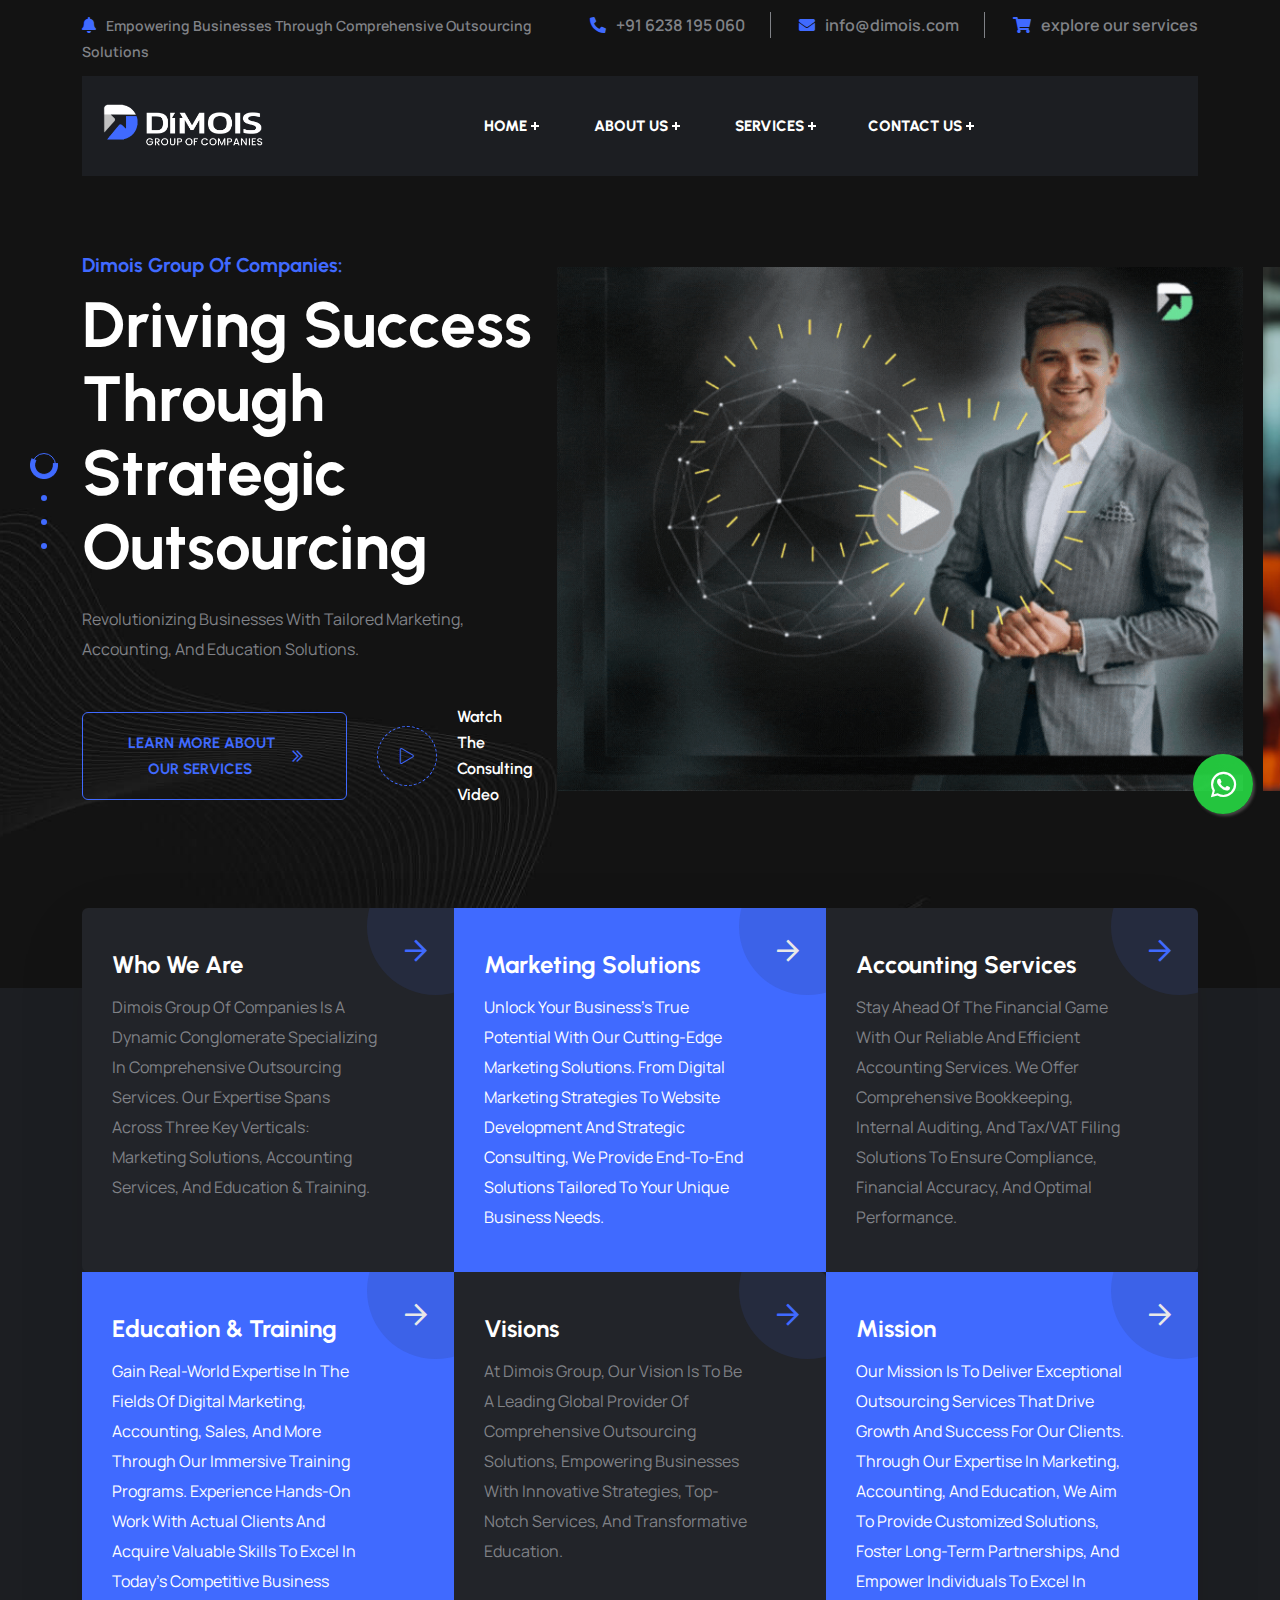
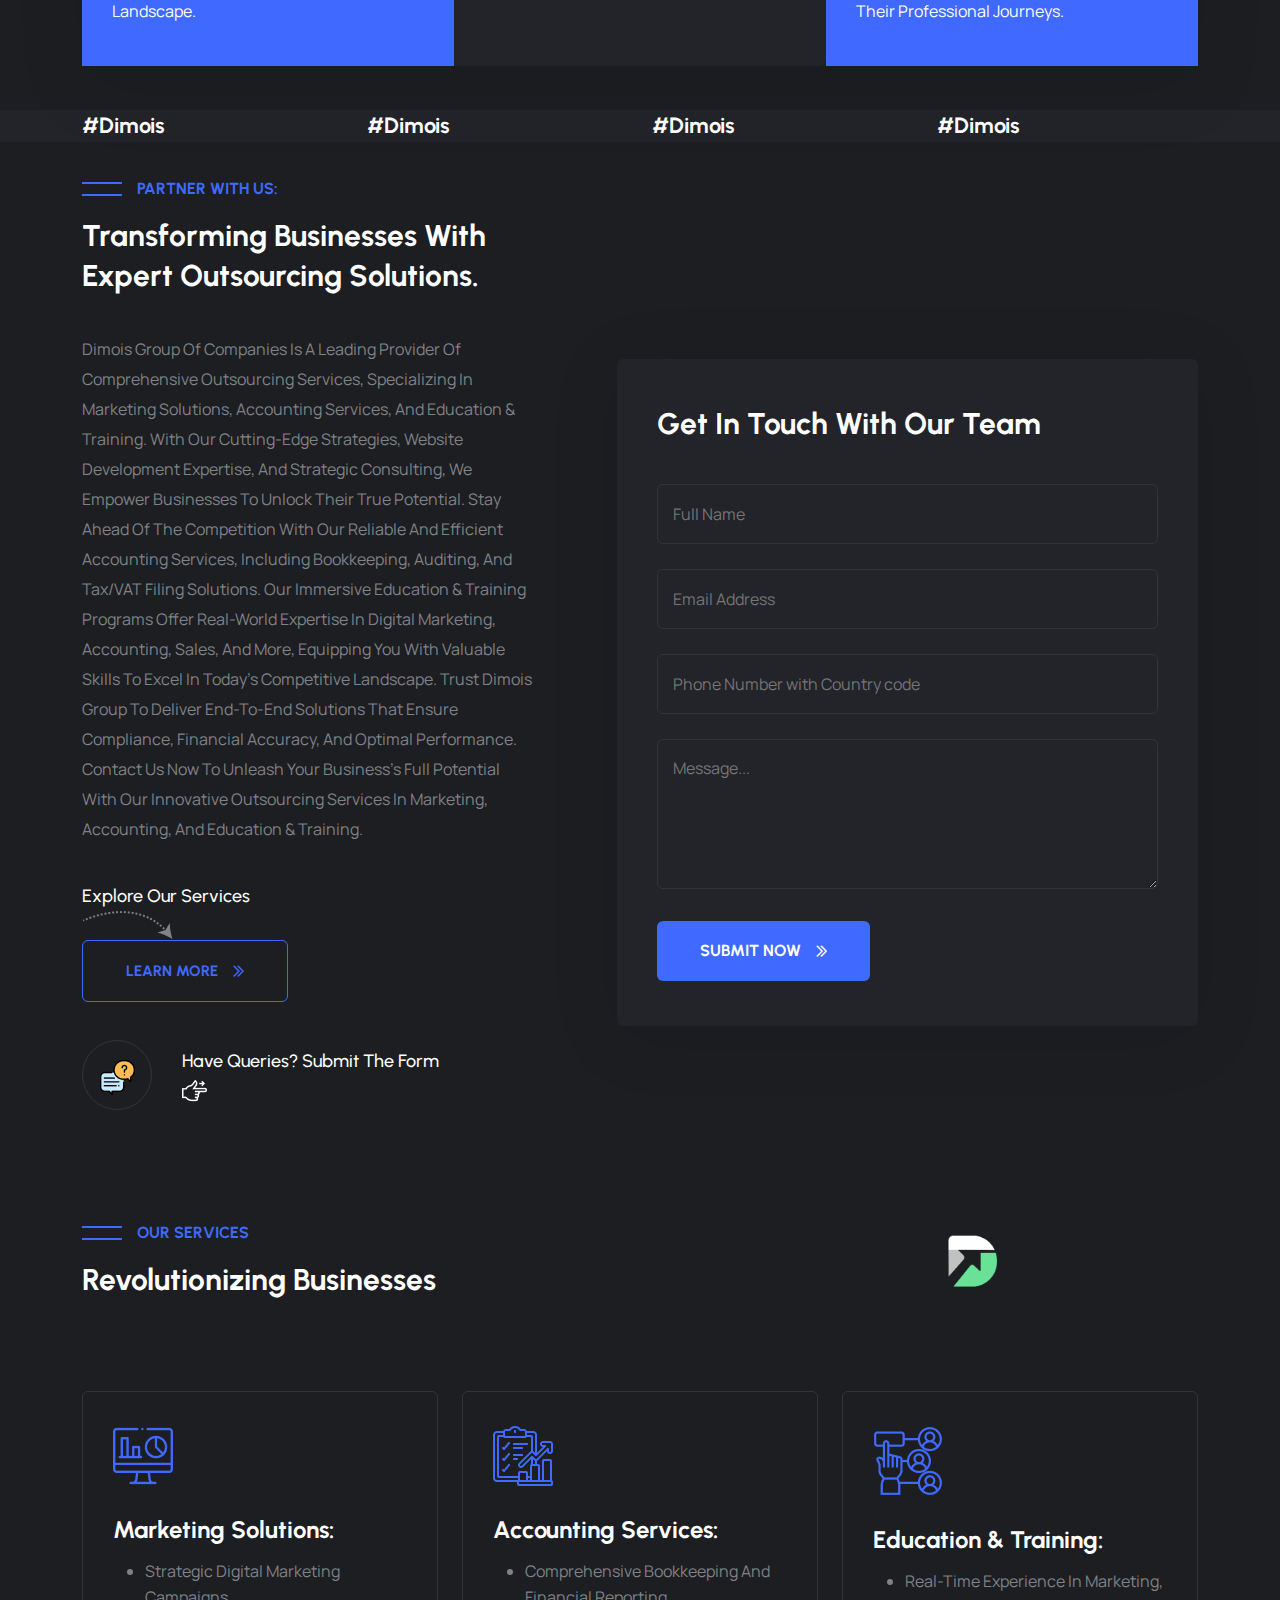
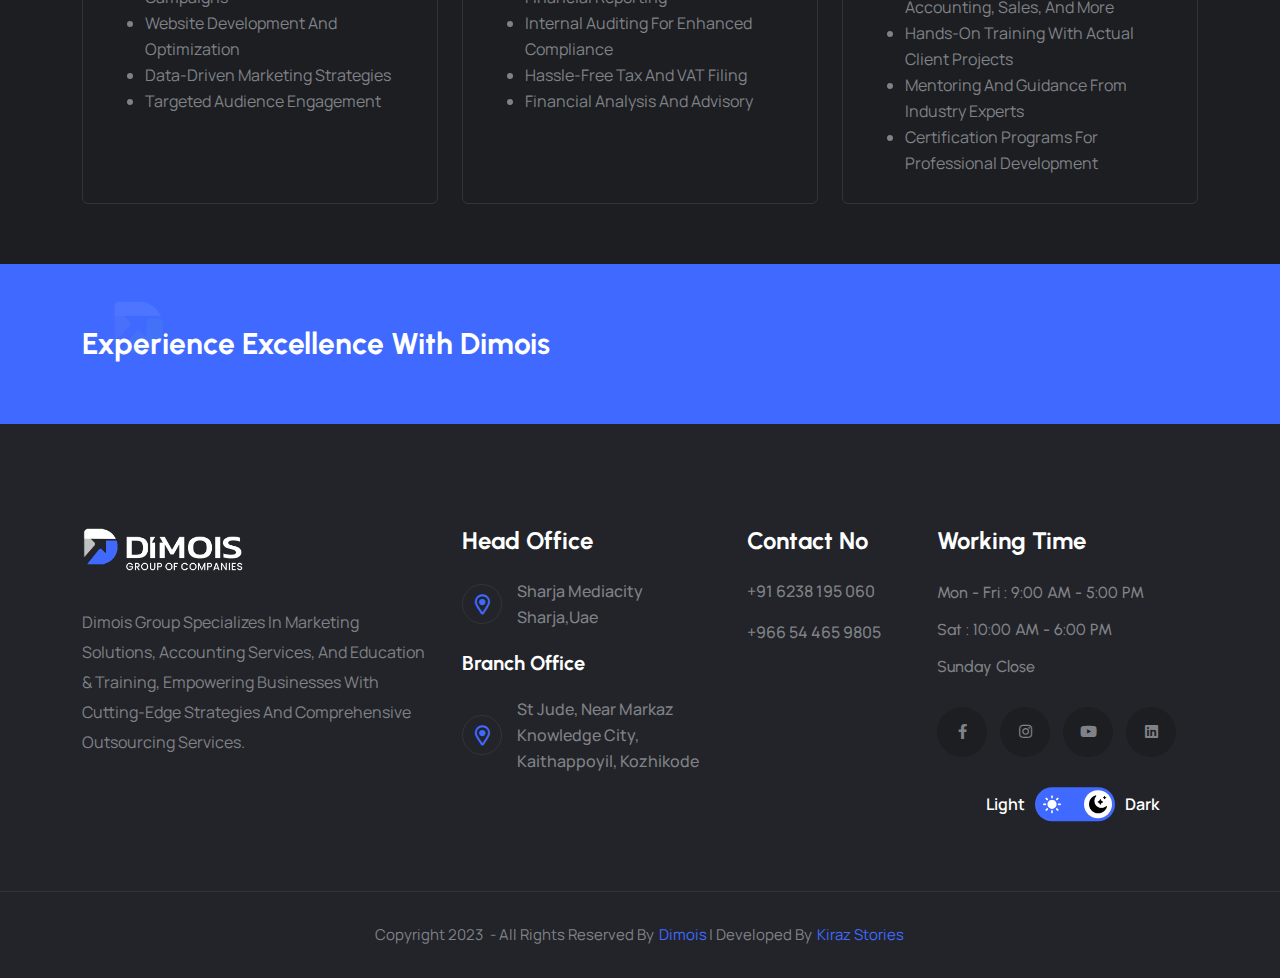
==== commit b19aa462: "Update index.html" ====
--- a/index.html
+++ b/index.html
@@ -264,7 +264,7 @@
                             </div>
                             <div class="banner__three-title-bottom-video">
                                 <div class="banner__three-title-bottom-video-icon">
-                                    <a class="video-popup" href="#https://www.youtube.com/watch?v=66uFXkFaNlU"><i
+                                    <a class="video-popup" href="#https://www.youtube.com/watch?v=jsk66uFXkFaNlU"><i
                                             class="fal fa-play"></i></a>
                                 </div>
                                 <h6>Watch the Consulting Video</h6>
@@ -281,7 +281,7 @@
                                 <!--<img src="assets/img/banner/banner-7.jpg" alt="">-->
 
                                 <!-- <img src="assets/img/banner/1.jpg" alt=""> -->
-                                <a class="video-popup" href="#https://www.youtube.com/watch?v=66uFXkFaNlU">
+                                <a class="video-popup" href="#https://www.youtube.com/watch?v=jsk66uFXkFaNlU">
                                     <!-- <img src="assets/img/banner/banner-j06.webp" alt="">  -->
                                     <!-- <img src="assets/img/banner/03.gif" height="600" alt="">  -->
                                     <!-- <img src="https://s9.gifyu.com/images/PLay.gif" height="600" alt="">  -->
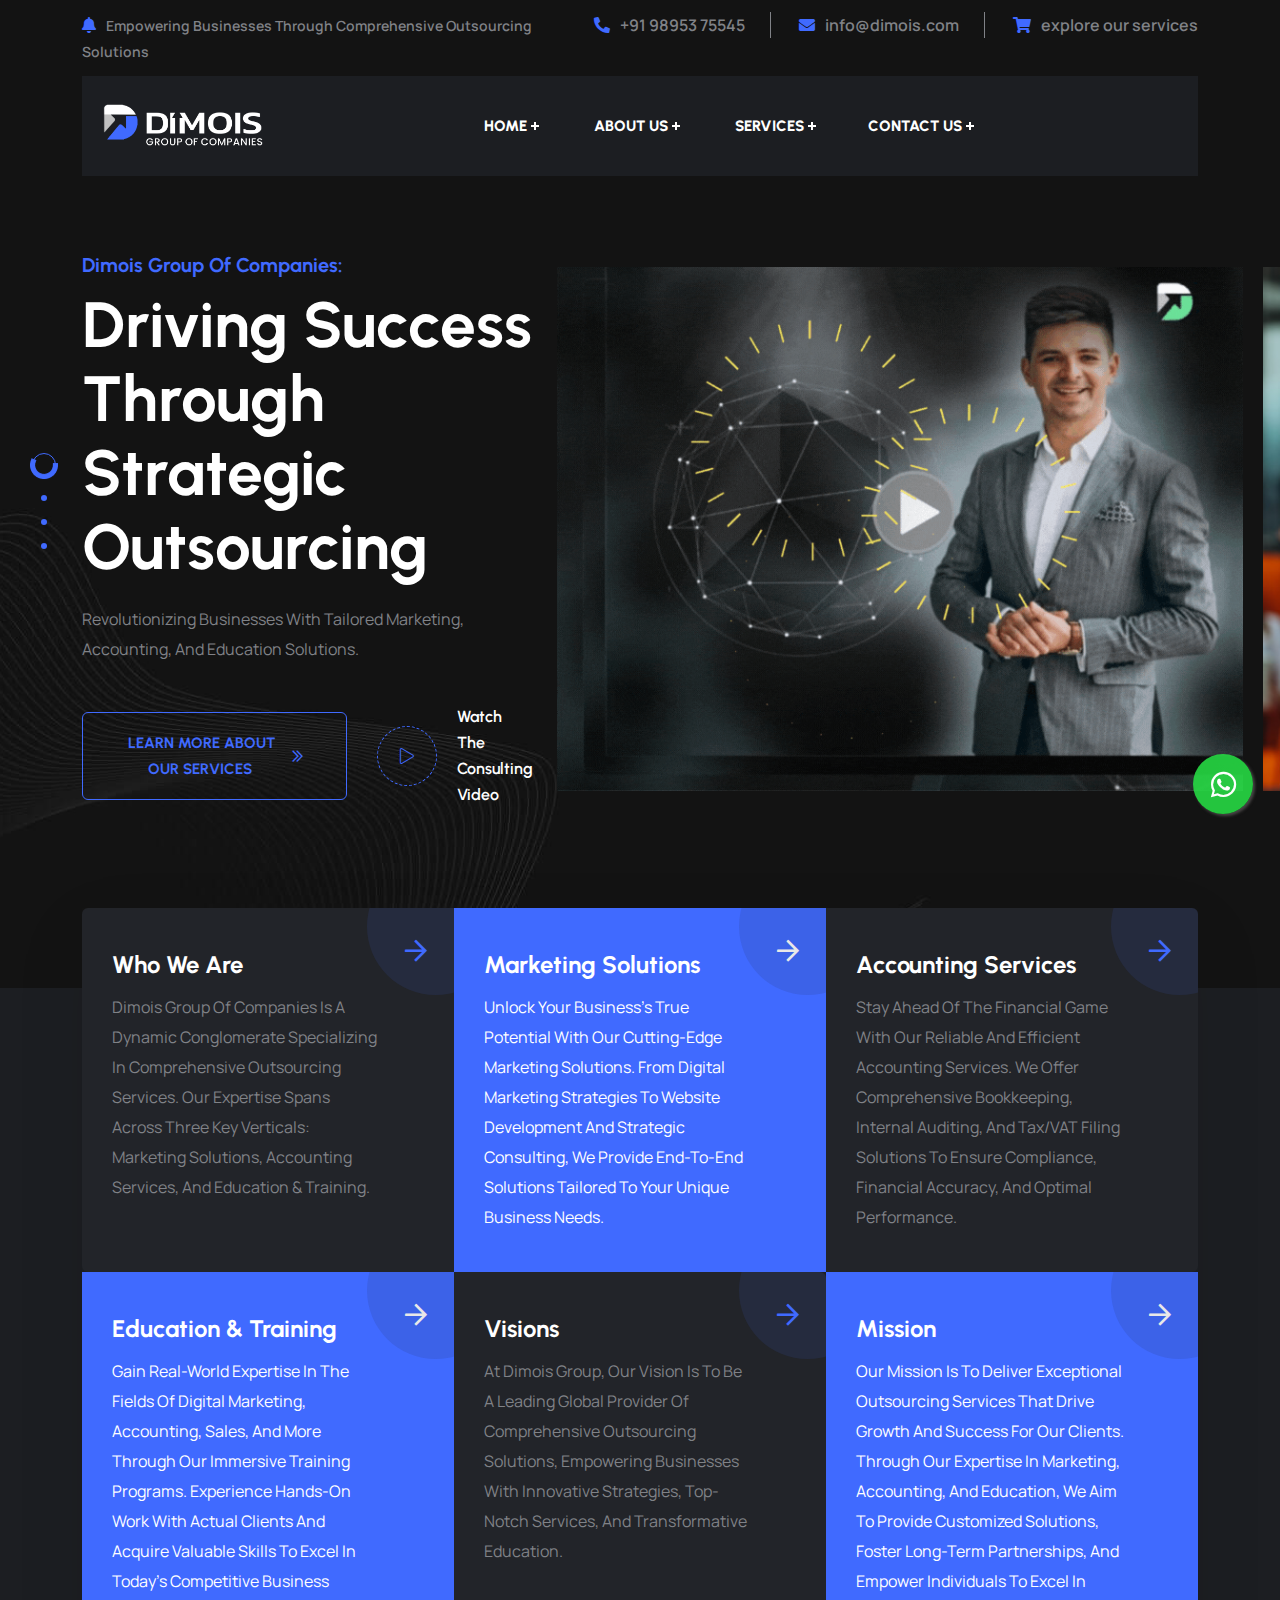
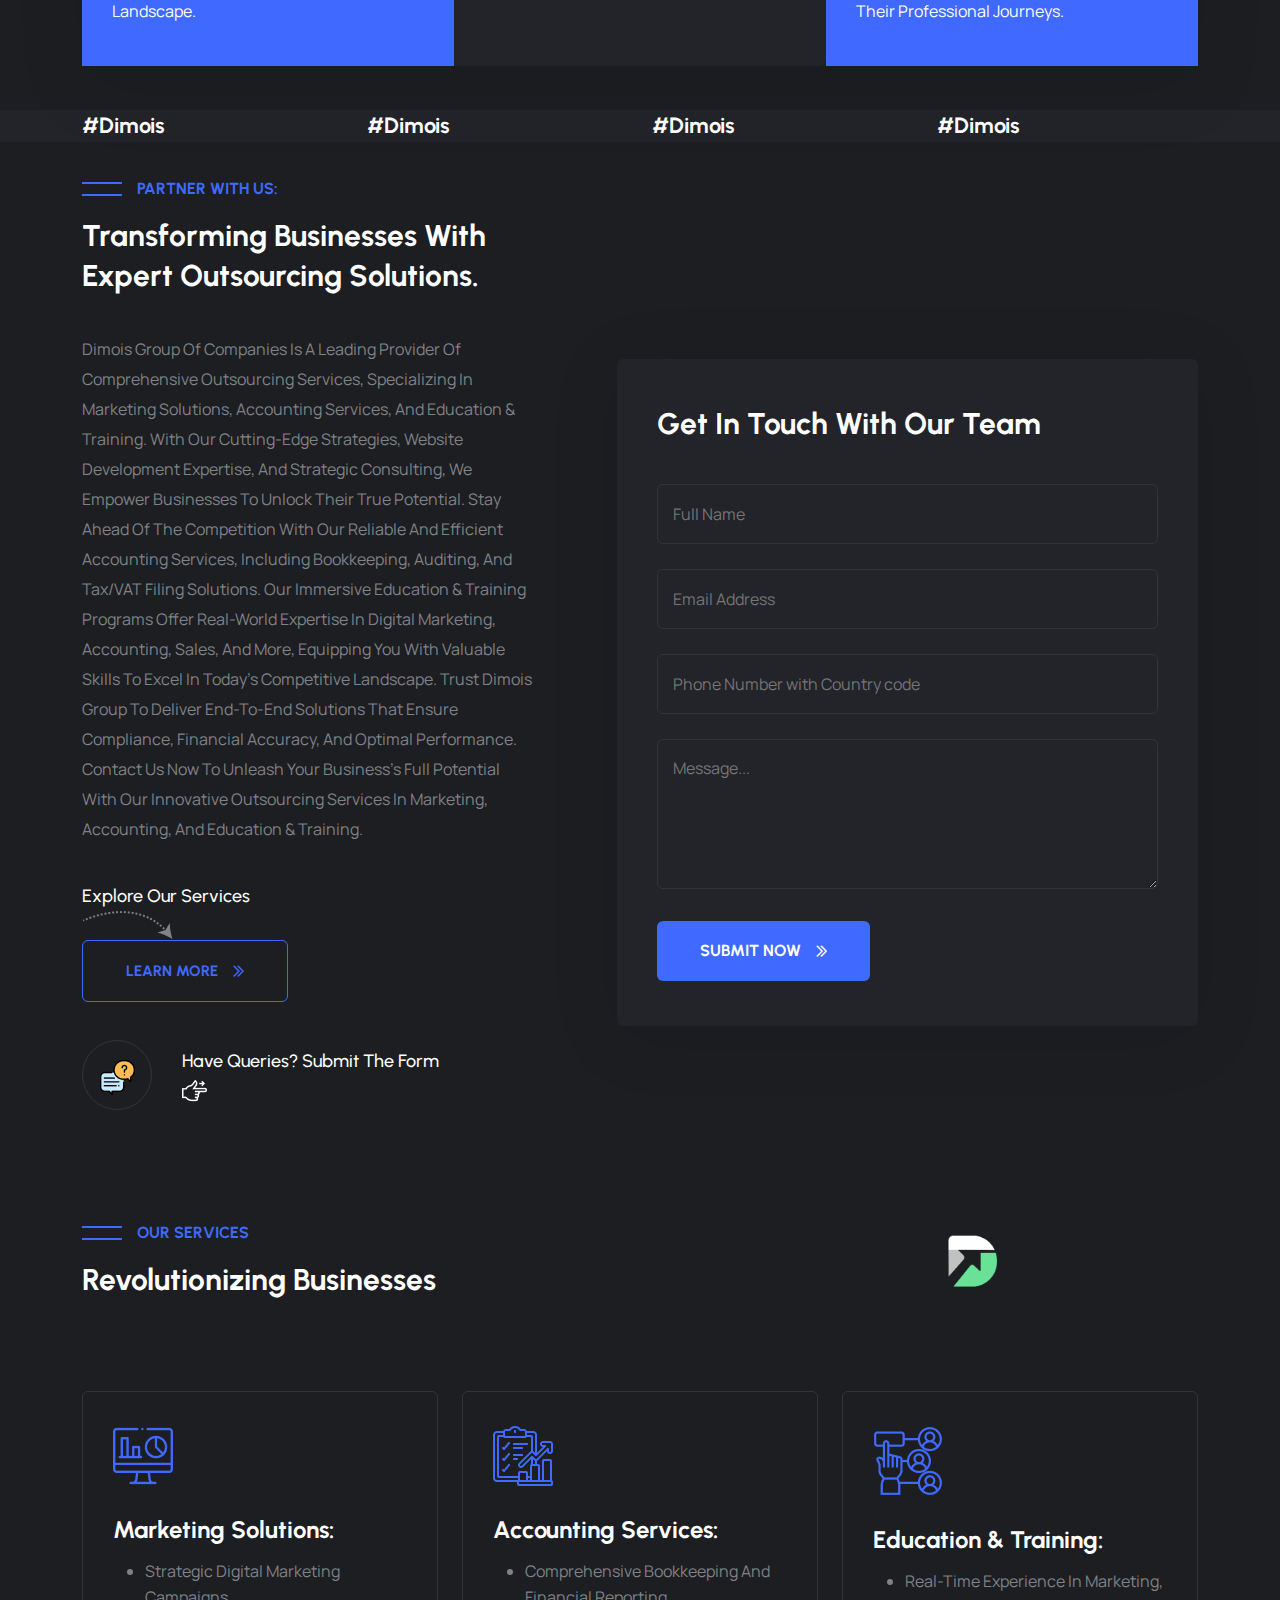
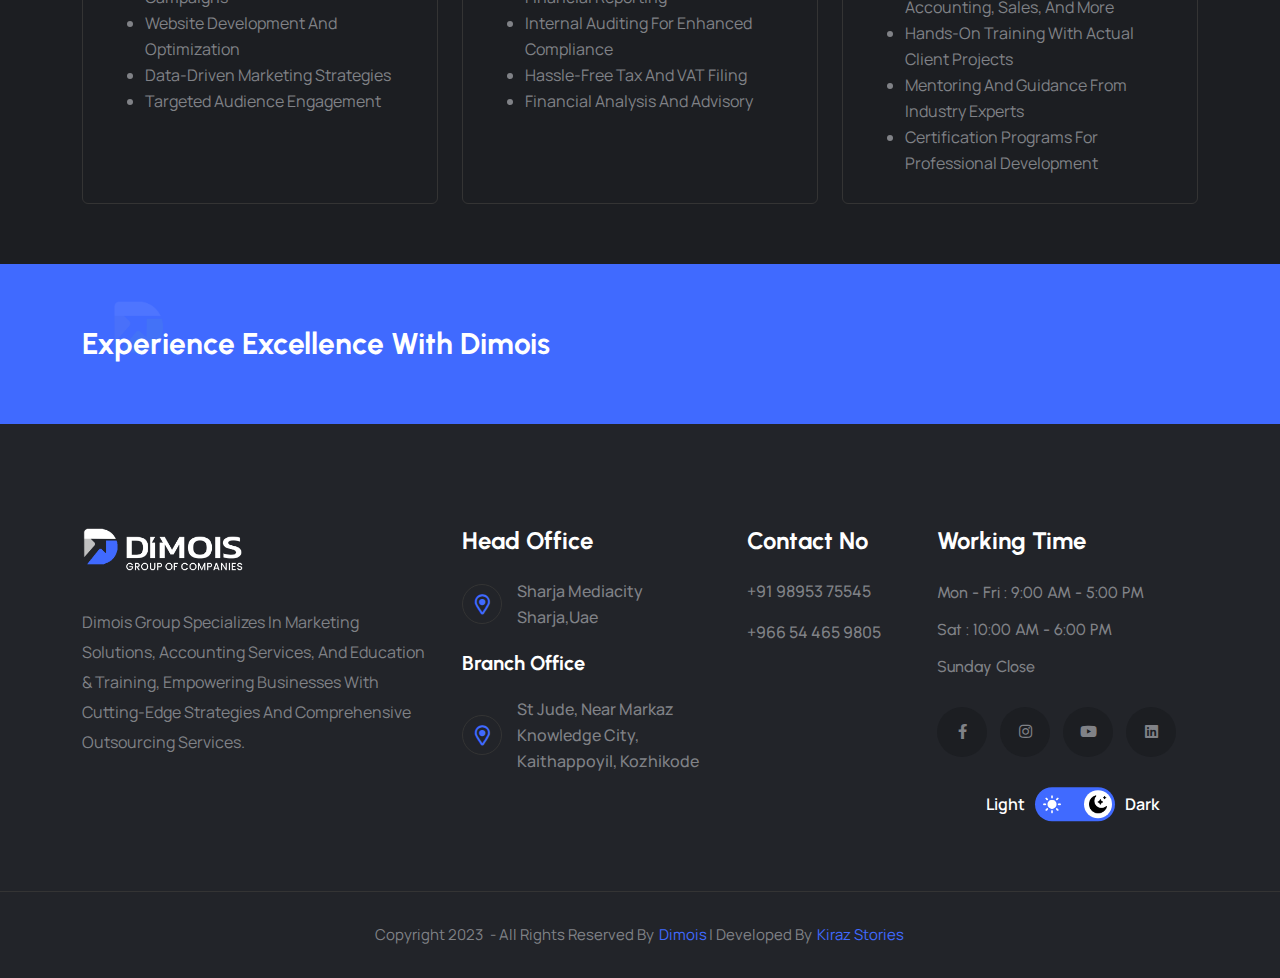
==== commit 465b27b5: "Update index.html" ====
--- a/index.html
+++ b/index.html
@@ -142,7 +142,7 @@
             <div class="double-bounce2"></div>
         </div>
     </div>
-    <a href="https://api.whatsapp.com/send?phone=916238195060&text=Hi Dimois" class="float-insta" target="_blank">
+    <a href="https://api.whatsapp.com/send?phone=919895375545&text=Hi Dimois" class="float-insta" target="_blank">
         <i class="fab fa-whatsapp my-float-insta"></i>
     </a>
     <!-- Preloader End -->
@@ -169,7 +169,7 @@
                     <div class="col-xl-7 col-lg-6">
                         <div class="topbar__three-right t-right lg-t-center">
                             <ul>
-                                <li><a href="tel:+91 6238 195 060"><i class="fas fa-phone-alt"></i>+91 6238 195 060</a>
+                                <li><a href="tel:+91 98953 75545"><i class="fas fa-phone-alt"></i>+91 98953 75545</a>
                                 </li>
                                 <li><a href="mailto:Info@dimois.com"><i class="fas fa-envelope"></i>Info@dimois.com</a>
                                 </li>
@@ -638,9 +638,9 @@
                         <h4>Contact No</h4>
                         <div class="footer__three-widget-solution">
                             <ul>
-                                <li><a href="tel:+91 6238 195 060"><i class="fas fa-phone-alt"></i>+91 6238 195 060</a>
+                                <li><a href="tel:+91 98953 75545"><i class="fas fa-phone-alt"></i>+91 98953 75545</a>
                                 </li>
-                                <li><a href="tel:+91 6238 195 060"><i class="fas fa-phone-alt"></i>+966 54 465 9805</a>
+                                <li><a href="tel:+91 98953 75545"><i class="fas fa-phone-alt"></i>+966 54 465 9805</a>
                                 </li>
                                 <!--<li><a href="#"><i class="far fa-chevron-double-right"></i>privacy policy</a></li>-->
                                 <!--<li><a href="#"><i class="far fa-chevron-double-right"></i>Consulting</a></li>-->
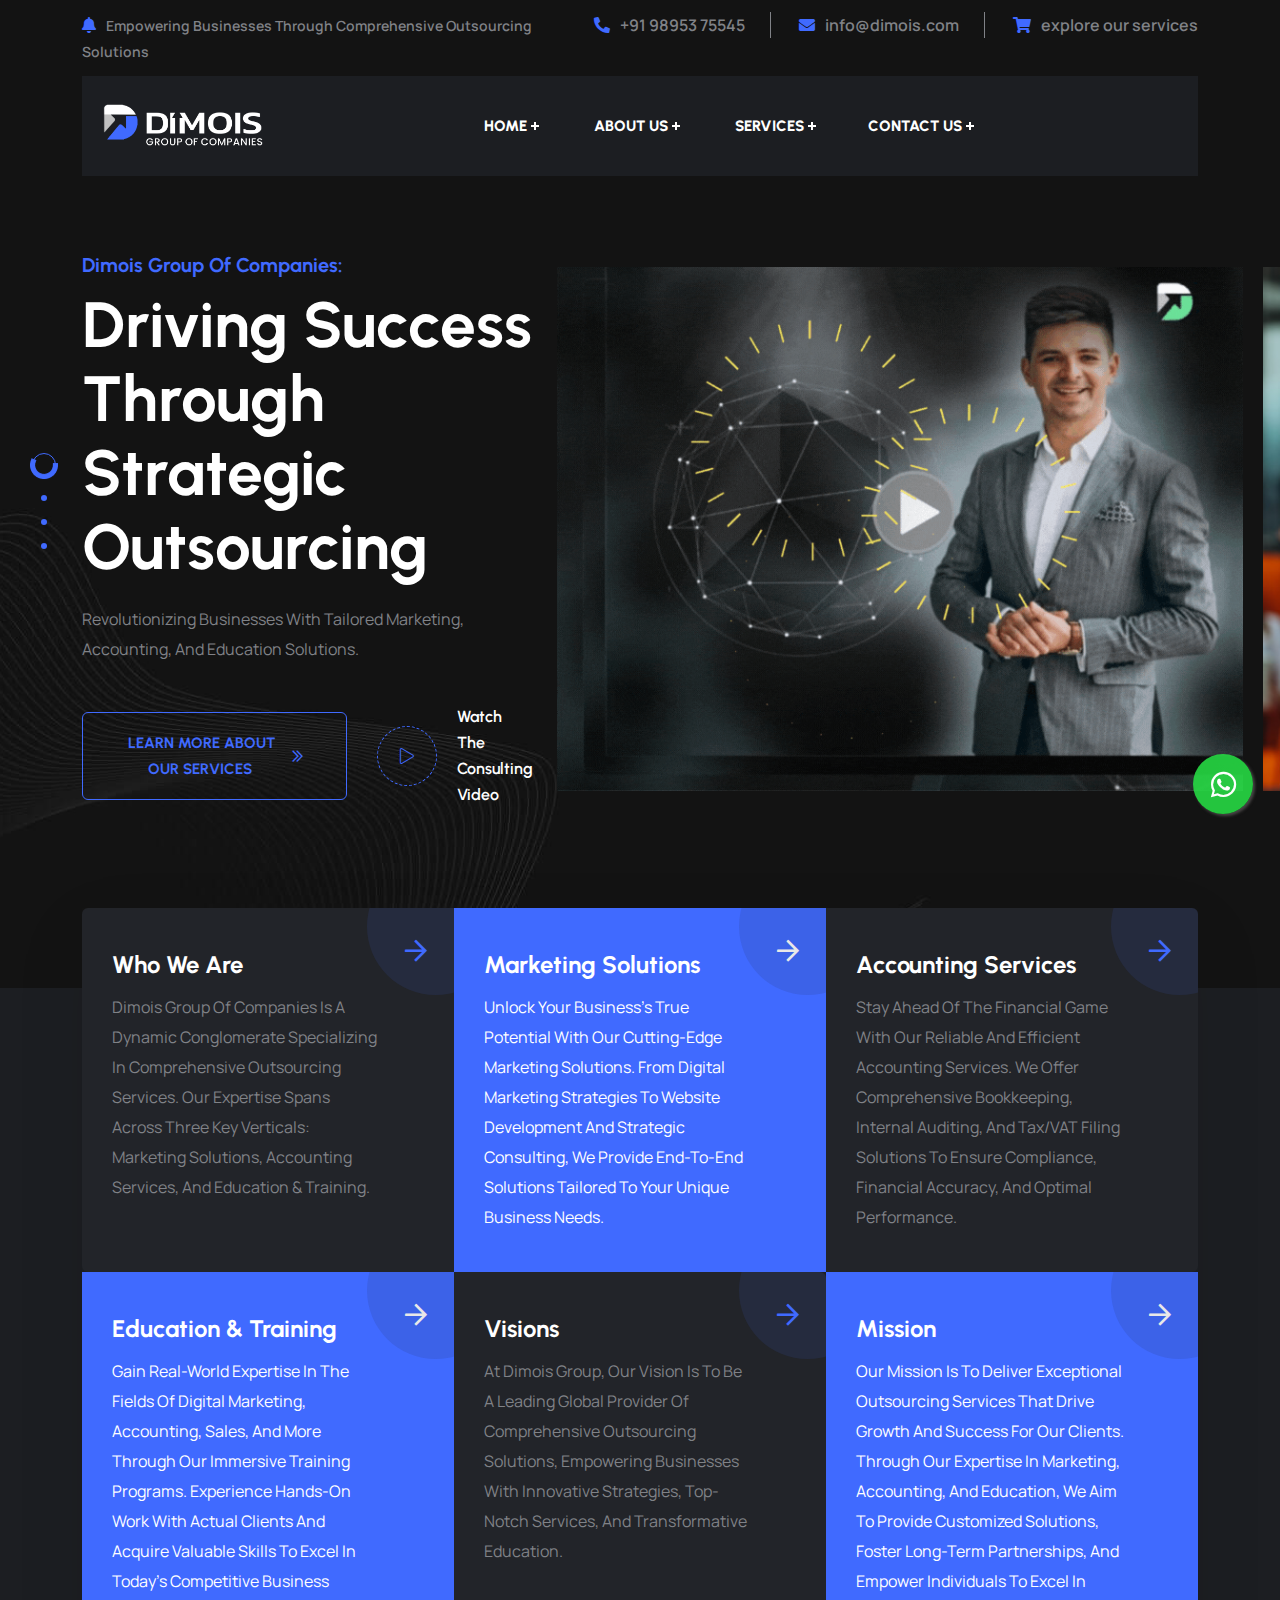
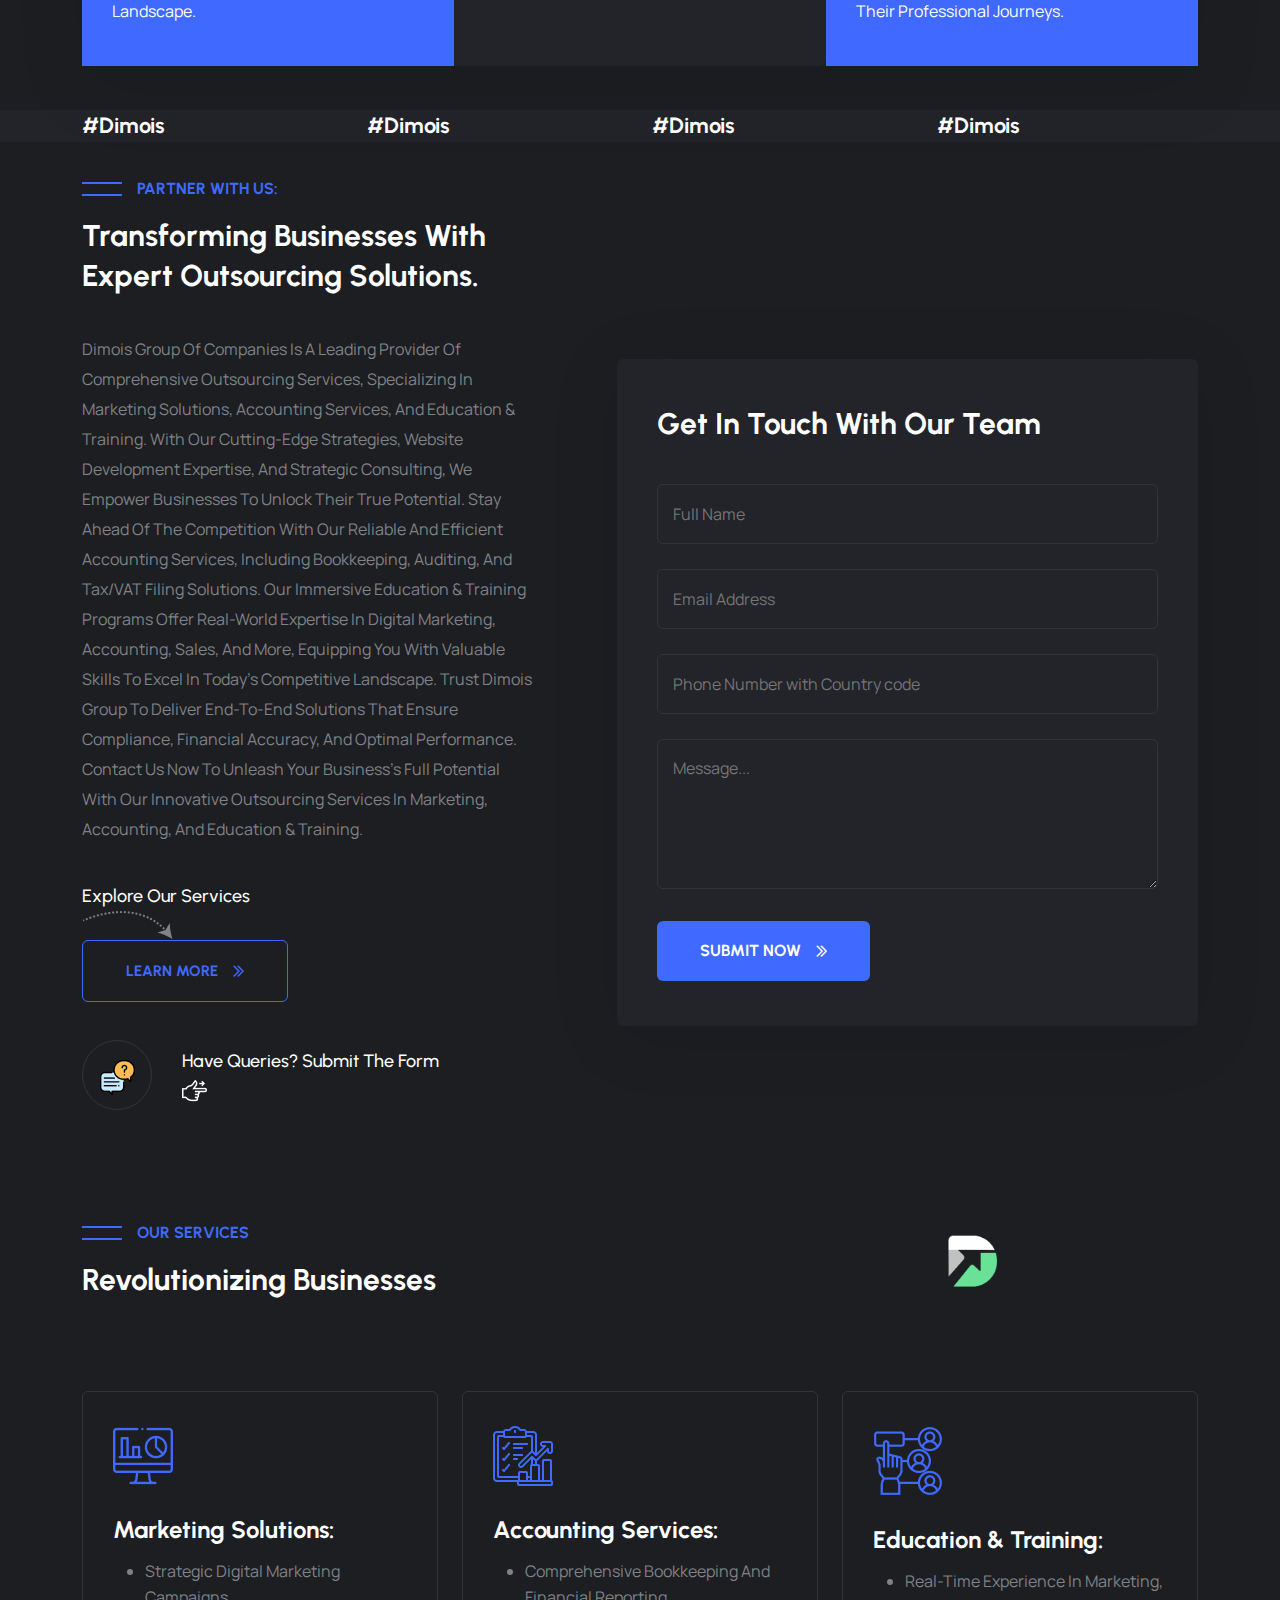
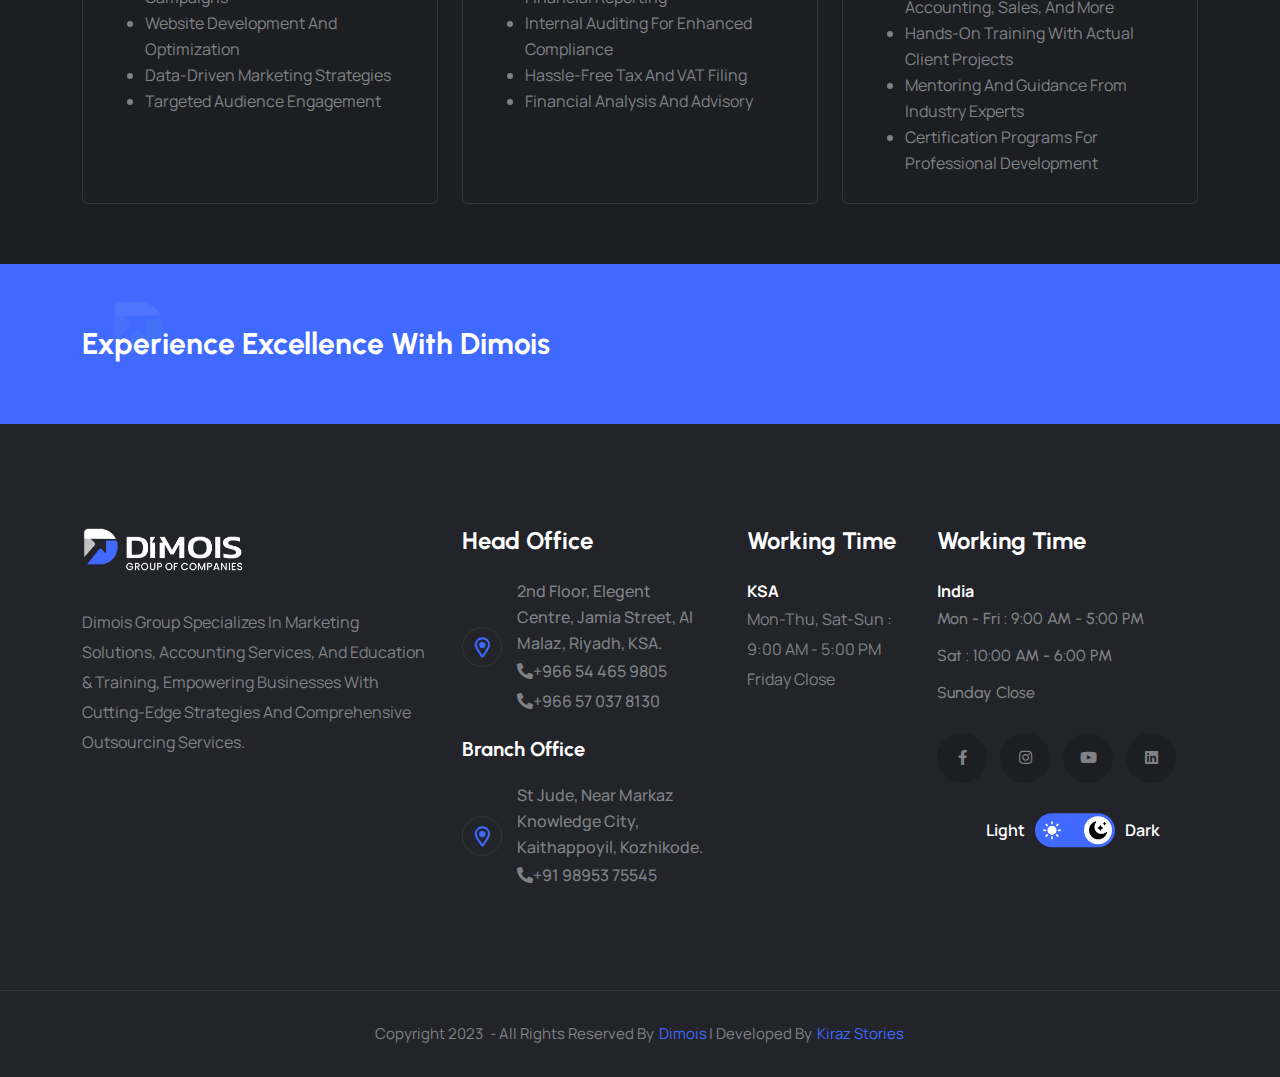
==== commit b8fe4ff7: "Update index.html" ====
--- a/index.html
+++ b/index.html
@@ -617,9 +617,24 @@
                                     <i class="far fa-map-marker-alt"></i>
                                 </div>
                                 <div class="footer__three-widget-location-item-info">
-                                    <a href="#">Sharja mediacity
-                                        Sharja,uae</a>
-                                </div>
+                                    <a href="#">2nd Floor, Elegent Centre, Jamia Street,  
+                                        Al Malaz, Riyadh, KSA.</a>
+
+                                        
+                                <br>
+                                    <p><a href="tel:+966 54 465 9805"><i class="fas fa-phone-alt"></i>+966 54 465 9805</a>
+                                    </p>
+                                    <p><a href="tel:+966 57 037 8130"><i class="fas fa-phone-alt"></i>+966 57 037 8130</a>
+                                    </p>
+                                    <!--<li><a href="#"><i class="far fa-chevron-double-right"></i>privacy policy</a></li>-->
+                                    <!--<li><a href="#"><i class="far fa-chevron-double-right"></i>Consulting</a></li>-->
+                               
+                                        
+                                </div>
+
+                              
+
+                                
                             </div>
                             <h6>Branch Office</h6>
                             <div class="footer__three-widget-location-item">
@@ -627,7 +642,10 @@
                                     <i class="far fa-map-marker-alt"></i>
                                 </div>
                                 <div class="footer__three-widget-location-item-info">
-                                    <a href="#">St Jude, Near Markaz Knowledge City, Kaithappoyil, Kozhikode</a>
+                                    <a href="#">St Jude, Near Markaz Knowledge City, Kaithappoyil, Kozhikode.</a>
+                                    <br>
+                                    <p><a href="tel:+91 98953 75545"><i class="fas fa-phone-alt"></i>+91 98953 75545</a>
+                                    </p>
                                 </div>
                             </div>
                         </div>
@@ -635,22 +653,22 @@
                 </div>
                 <div class="col-xl-2 col-lg-3 col-md-4 col-sm-5 sm-mb-30">
                     <div class="footer__three-widget">
-                        <h4>Contact No</h4>
+                        <h4>Working Time </h4>
+                        <b><font color="white">KSA</font></b>
                         <div class="footer__three-widget-solution">
-                            <ul>
-                                <li><a href="tel:+91 98953 75545"><i class="fas fa-phone-alt"></i>+91 98953 75545</a>
-                                </li>
-                                <li><a href="tel:+91 98953 75545"><i class="fas fa-phone-alt"></i>+966 54 465 9805</a>
-                                </li>
-                                <!--<li><a href="#"><i class="far fa-chevron-double-right"></i>privacy policy</a></li>-->
-                                <!--<li><a href="#"><i class="far fa-chevron-double-right"></i>Consulting</a></li>-->
-                            </ul>
-                        </div>
-                    </div>
+                            <!-- +91 98953 75545 -->
+                            <p>Mon-Thu, Sat-Sun : 9:00 AM - 5:00 PM</p>
+                            <!-- <p>sat : 10:00 AM - 6:00 PM</p> -->
+                            <p>Friday Close</p>
+                        </div>
+                        
+                    </div>
+                    
                 </div>
                 <div class="col-xl-3 col-lg-4 col-md-5">
                     <div class="footer__three-widget border-one tow">
                         <h4>Working Time</h4>
+                        <b><font color="white">India</font></b>
                         <div class="footer__three-widget-hour">
                             <p>Mon - fri : 9:00 AM - 5:00 PM</p>
                             <p>sat : 10:00 AM - 6:00 PM</p>
